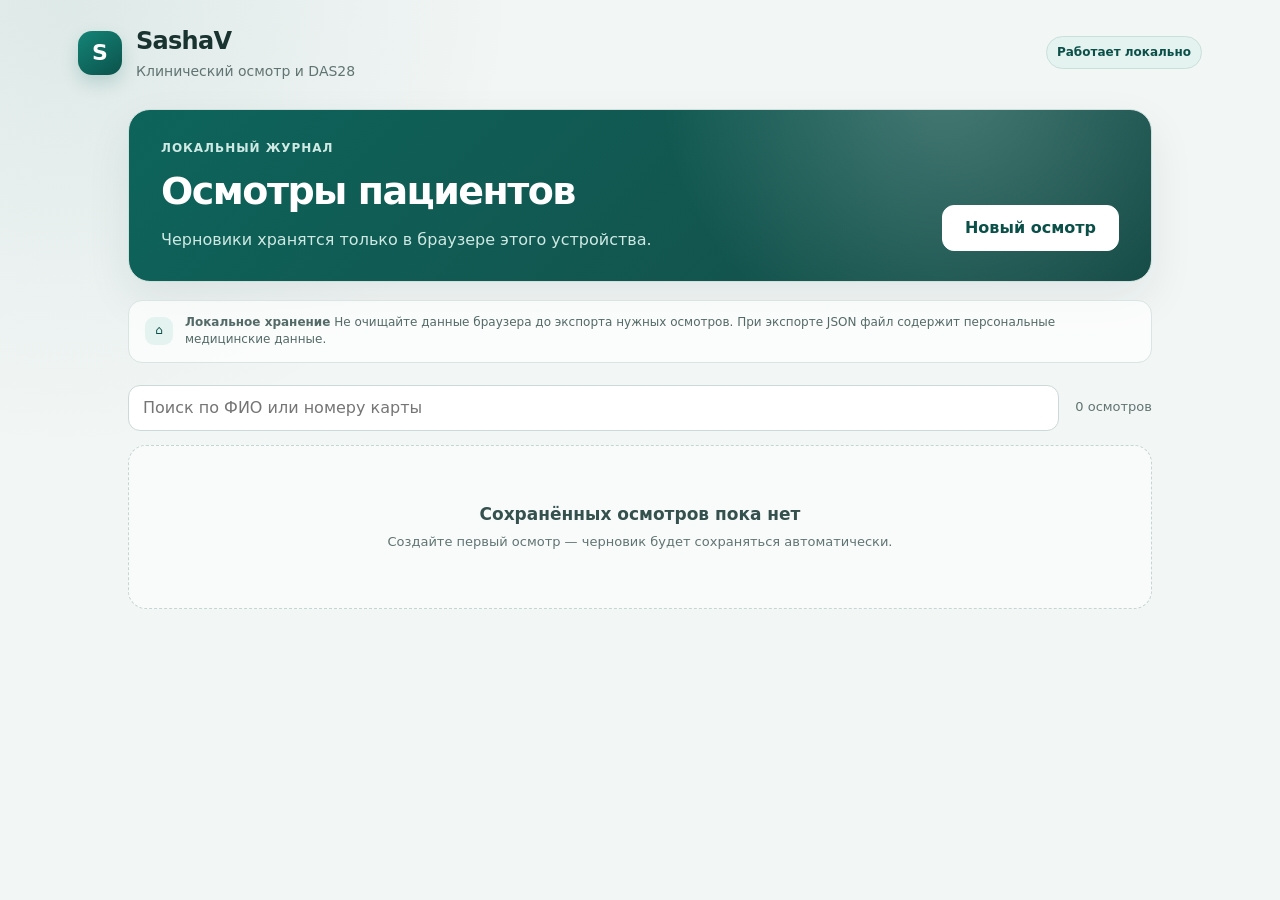
==== index.html @ bf5c2c77 "Deploy SashaV test site" ====
<!doctype html>
<html lang="ru">
  <head>
    <meta charset="UTF-8" />
    <meta name="viewport" content="width=device-width, initial-scale=1.0, viewport-fit=cover" />
    <meta name="theme-color" content="#0b4f49" />
    <meta name="description" content="SashaV — локальный клинический осмотр, DAS28 и печать протокола" />
    <link rel="icon" href="/icon.svg" type="image/svg+xml" />
    <meta name="theme-color" content="#0f766e" />
    <title>SashaV — клинический осмотр и DAS28</title>
    <script type="module" crossorigin src="/assets/index-B14UeZxP.js"></script>
    <link rel="stylesheet" crossorigin href="/assets/index-FDz87dnY.css">
  <link rel="manifest" href="/manifest.webmanifest"><script id="vite-plugin-pwa:register-sw" src="/registerSW.js"></script></head>
  <body>
    <div id="root"></div>
  </body>
</html>
---- assets/index-FDz87dnY.css ----
@page{size:A4 portrait;margin:10mm 13mm 12mm}.print-preview{margin-top:22px}.print-toolbar{background:#fff;border:1px solid #cfdedb;border-radius:14px;justify-content:space-between;align-items:center;gap:18px;margin-bottom:16px;padding:14px 16px;display:flex}.print-toolbar>div{align-items:center;gap:10px;display:flex}.print-toolbar>div:first-child{gap:2px;display:grid}.print-toolbar span{color:var(--muted);font-size:12px}.print-document{color:#17221f;background:#fff;border:1px solid #d4deda;width:min(100%,210mm);min-height:297mm;margin:0 auto;padding:16mm 16mm 18mm;font-family:Times New Roman,Times,serif;font-size:10pt;line-height:1.32;box-shadow:0 18px 45px #1535311f}.print-document--short{font-size:10pt}.print-document--full{font-size:10.2pt;line-height:1.38}.print-document h2,.print-document h3,.print-document p,.print-document dl{margin-top:0}.print-document__header{border-bottom:1.5px solid #25332f;grid-template-columns:1fr auto;gap:18px;padding-bottom:4mm;display:grid}.print-document__header h2{margin-bottom:0;font-size:17pt}.print-document__header>div>p{margin-bottom:3mm;font-size:9pt}.print-document__header dl div{grid-template-columns:auto auto;gap:5mm;display:grid}.print-document dt{color:#4f5b57}.print-document dd{margin:0;font-weight:700}.print-patient,.print-section,.print-assessment{break-inside:avoid;border-bottom:.3mm solid #b9c2bf;padding:2.2mm 0 1.8mm}.print-patient__facts{flex-wrap:wrap;gap:2mm 7mm;display:flex}.print-patient__facts span{white-space:nowrap}.print-document h3{text-transform:uppercase;letter-spacing:.03em;margin-bottom:1.5mm;font-family:Arial,sans-serif;font-size:10pt}.print-document section p{white-space:pre-wrap;margin-bottom:1mm}.print-assessment{border:.4mm solid #53615d;margin:2.5mm 0 .5mm;padding:3mm}.print-assessment small{color:#4f5b57;margin-top:2mm;display:block}.print-joint-details{break-inside:avoid;border-top:.3mm solid #b9c2bf;margin-top:2mm;padding-top:1.5mm}.print-joint-figure{break-inside:avoid;border:.3mm solid #b9c2bf;grid-template-columns:55mm 1fr;align-items:center;gap:5mm;margin:2.5mm 0;padding:2.5mm;display:grid}.print-joint-figure svg{width:55mm;height:auto;display:block}.print-joint-figure figcaption{color:#4f5b57;margin:0;font-family:Arial,sans-serif;font-size:8.5pt;line-height:1.45}.print-joint-figure__surface{fill:#f7faf9;stroke:#aab8b4;stroke-width:2px}.print-joint-figure__body circle,.print-joint-figure__body path{fill:#e7ecea;stroke:#82928e;stroke-linecap:round;stroke-linejoin:round;stroke-width:8px}.print-joint-figure__body path{fill:none}.print-joint-figure__body path:first-of-type{fill:#e7ecea;stroke-width:3px}.print-joint-figure__body .print-joint-figure__hand-link{stroke:#aab8b4;stroke-dasharray:7 8;stroke-width:2px}.print-joint-figure__body .print-joint-figure__hand-panel{fill:#fff;stroke:#b7c3c0;stroke-width:2px}.print-joint-figure__side-label,.print-joint-figure__hand-title{fill:#25332f;font-family:Arial,sans-serif;font-size:12px;font-weight:700}.print-joint-figure__hand-title{font-size:11px}.print-joint-figure__marker{stroke-width:2.5px}.print-joint-figure__marker--normal{fill:#fff;stroke:#657571}.print-joint-figure__marker--tender{fill:#f2c94c;stroke:#8b6500}.print-joint-figure__marker--swollen{fill:#ef8b2c;stroke:#98430a}.print-joint-figure__marker--both{fill:#c8434a;stroke:#751c22}.print-joint-figure__mark{fill:#27332f;font-family:Arial,sans-serif;font-size:11px;font-weight:700}.print-joint-figure__mark--both{fill:#fff;font-size:8px}.print-document--full .print-section,.print-document--full .print-assessment,.print-document--full .print-patient{padding-top:2.6mm;padding-bottom:2.2mm}.print-document h2,.print-document h3{break-after:avoid}.print-document__footer{break-inside:avoid;grid-template-columns:1fr 45mm;align-items:end;gap:8mm;margin-top:5mm;display:grid}.print-document__footer>div:first-child{gap:2mm;display:grid}.signature-line{color:#4f5b57;text-align:center;border-bottom:.3mm solid #222;padding-top:8mm;font-size:9pt}.print-document__footer p{color:#59625f;text-align:center;grid-column:1/-1;margin-top:4mm;font-size:8pt}@media (width<=700px){.print-toolbar,.print-toolbar>div:last-child{flex-direction:column;align-items:stretch}.print-document{min-height:auto;padding:22px 18px;font-size:10pt}.print-document__header{grid-template-columns:1fr}}@media print{.no-print,.app-header,.step-navigation,.workspace-actions,.step-card{display:none!important}html,body,.workspace-content,.print-preview{background:#fff!important;margin:0!important;padding:0!important}.print-preview{display:block!important}.print-document{width:auto;min-height:0;box-shadow:none;border:0;margin:0;padding:0;display:block!important}}:root{color:#183330;font-synthesis:none;text-rendering:optimizelegibility;--ink:#183330;--muted:#607471;--line:#d9e5e2;--surface:#fff;--accent:#116a61;--accent-dark:#0b4f49;--accent-soft:#e5f3f0;--danger:#b42318;--shadow:0 18px 45px #1c433e14;--shadow-soft:0 8px 24px #1c433e12;--surface-subtle:#f7faf9;--radius-control:12px;--radius-panel:18px;--focus-ring:0 0 0 3px #116a6129;background:#f2f6f5;font-family:Inter,ui-sans-serif,system-ui,-apple-system,BlinkMacSystemFont,Segoe UI,sans-serif}*{box-sizing:border-box}.sr-only{clip:rect(0, 0, 0, 0);white-space:nowrap;border:0;width:1px;height:1px;margin:-1px;padding:0;position:absolute;overflow:hidden}body{background:radial-gradient(circle at 5% 0,#116a6117,#0000 28rem),#f2f6f5;min-width:320px;min-height:100vh;margin:0;line-height:1.45}button,input,select,textarea{font:inherit}button,select{cursor:pointer}button{transition:border-color .14s,background-color .14s,box-shadow .14s,transform .14s}button:active:not(:disabled){transform:translateY(1px)}button:focus-visible,input:focus-visible,select:focus-visible,textarea:focus-visible,summary:focus-visible{box-shadow:var(--focus-ring);outline:none}.workspace-shell{min-height:100vh}.app-header{align-items:center;gap:14px;max-width:1180px;margin:0 auto;padding:24px 28px 16px;display:flex}.brand-mark{color:#fff;background:linear-gradient(145deg,#148477,#0b524b);border-radius:14px;place-items:center;width:44px;height:44px;font-size:22px;font-weight:750;display:grid;box-shadow:0 8px 18px #116a6133}.app-header h1{letter-spacing:-.03em;margin:0;font-size:24px}.app-header p{color:var(--muted);margin:2px 0 0;font-size:14px}.header-back{border:1px solid var(--line);width:40px;height:40px;color:var(--accent-dark);background:#fff;border-radius:12px;place-items:center;font-size:20px;display:grid}.header-back:hover{background:var(--accent-soft);border-color:#afcac5}.offline-badge{color:var(--accent-dark);background:var(--accent-soft);border:1px solid #c8dfda;border-radius:999px;margin-left:auto;padding:7px 10px;font-size:12px;font-weight:700}.save-indicator{min-width:112px;color:var(--muted);white-space:nowrap;align-items:center;gap:8px;margin-left:auto;font-size:13px;display:flex}.save-indicator span{background:#9aa9a7;border-radius:50%;width:8px;height:8px}.save-indicator--saved span{background:#248b63}.save-indicator--error{color:var(--danger)}.save-indicator--error span{background:var(--danger)}.step-navigation{z-index:10;max-width:1180px;box-shadow:var(--shadow-soft);-webkit-backdrop-filter:blur(14px);backdrop-filter:blur(14px);background:#f7faf9e6;border:1px solid #cddedae6;border-radius:16px;gap:8px;margin:0 auto 20px;padding:6px;display:flex;position:sticky;top:10px;overflow-x:auto}.step-tab{min-height:42px;color:var(--muted);text-align:left;background:0 0;border:1px solid #0000;border-radius:12px;flex:1 0 145px;align-items:center;gap:9px;padding:9px 13px;font-size:14px;font-weight:650;display:flex}.step-tab span{border:1px solid var(--line);background:var(--surface);border-radius:50%;flex:none;place-items:center;width:23px;height:23px;font-size:12px;display:grid}.step-tab--active{color:var(--accent-dark);background:var(--accent-soft);border-color:#cae1dd}.step-tab--active span{color:#fff;border-color:var(--accent);background:var(--accent)}.step-tab--complete{color:#315b55}.step-tab--complete span{color:var(--accent-dark);background:#dff1ed;border-color:#b8d8d2;font-weight:850}.workspace-content{max-width:1120px;margin:0 auto;padding:0 28px 116px}.step-card{background:var(--surface);box-shadow:var(--shadow);border:1px solid #cddedae6;border-radius:20px;overflow:hidden}.step-card__header{background:linear-gradient(110deg,#fbfdfd,#f5faf8);border-bottom:1px solid #e8efed;padding:26px 30px 22px}.eyebrow{letter-spacing:.08em;text-transform:uppercase;font-weight:750;color:var(--accent)!important;margin:0 0 7px!important;font-size:12px!important}.step-card__header h2{color:var(--ink);letter-spacing:-.035em;margin:0;font-size:clamp(24px,3vw,31px)}.step-card__header p{max-width:680px;color:var(--muted);margin:8px 0 0;line-height:1.55}.form-section,.form-grid:not(.form-section .form-grid){padding:26px 32px}.form-section+.form-section{border-top:1px solid #edf2f1}.form-section h3{margin:0 0 18px;font-size:16px}.form-grid{gap:20px;display:grid}.form-grid--two{grid-template-columns:repeat(2,minmax(0,1fr))}.form-grid--three{grid-template-columns:repeat(3,minmax(0,1fr))}.clinical-measurements{border-radius:var(--radius-panel);background:var(--surface-subtle);border:1px solid #dbe7e4;margin:4px 0;padding:20px}.protocol-diagnosis-grid{grid-column:1/-1;grid-template-columns:minmax(0,2fr) minmax(180px,1fr);gap:16px;display:grid}.protocol-fields>.field:last-child{grid-column:1/-1}.print-mode-selector{border:0;grid-template-columns:repeat(2,minmax(0,1fr));gap:12px;margin:22px 0;padding:0;display:grid}.print-mode-selector legend{grid-column:1/-1;margin-bottom:4px;font-weight:800}.print-mode-card{border:1px solid var(--line);background:var(--surface);cursor:pointer;border-radius:14px;align-items:flex-start;gap:10px;padding:16px;display:flex}.print-mode-card:hover{background:var(--surface-subtle);border-color:#aecdc7}.print-mode-card--active{border-color:var(--accent);background:#f4fbf9;box-shadow:0 0 0 2px #116a611f}.print-mode-card input{width:18px;height:18px;accent-color:var(--accent);margin:2px 0 0}.print-mode-card span{gap:4px;display:grid}.print-mode-card small{color:var(--muted)}.field{min-width:0}.field__label{color:#294743;margin-bottom:8px;font-size:13px;font-weight:700;display:block}.field input,.field select,.field textarea{border-radius:var(--radius-control);width:100%;color:var(--ink);background:#fff;border:1px solid #cbdad7;outline:none;transition:border-color .14s,box-shadow .14s}.field input,.field select{min-height:46px;padding:10px 12px}.field textarea{resize:vertical;padding:12px 14px;line-height:1.55}.field input:focus,.field select:focus,.field textarea:focus{border-color:var(--accent);box-shadow:var(--focus-ring)}.field input[aria-invalid=true]{border-color:var(--danger)}.field input[readonly]{color:var(--muted);background:#f6f8f8}.field__message{color:#71827f;margin:6px 0 0;font-size:12px}.field__message--error{color:var(--danger);font-weight:600}.placeholder-panel{color:var(--muted);text-align:center;background:#f7fbfa;border:1px dashed #bdd4cf;border-radius:16px;margin:32px;padding:44px 24px}.assessment-mode,.method-switch{border:1px solid var(--line);background:#f3f7f6;border-radius:13px;grid-auto-columns:minmax(0,1fr);grid-auto-flow:column;gap:4px;margin:24px 32px 0;padding:4px;display:grid}.assessment-mode button,.method-switch button{min-height:39px;color:var(--muted);background:0 0;border:0;border-radius:9px;padding:8px 14px;font-size:13px;font-weight:700}.assessment-mode button:hover,.method-switch button:hover{color:var(--accent-dark);background:#ffffffb8}.assessment-mode .assessment-mode__active,.method-switch .method-switch__active{color:var(--accent-dark);background:#fff;box-shadow:0 2px 7px #1b413c1a}.assessment-content{padding:24px 32px 32px}.manual-counts,.das28-input-grid{grid-template-columns:repeat(2,minmax(0,1fr));gap:20px;display:grid}.joint-map__summary{grid-template-columns:118px 118px 1fr;gap:10px;margin-bottom:22px;display:grid}.joint-map__workspace{grid-template-columns:minmax(420px,1.35fr) minmax(280px,.65fr);align-items:start;gap:22px;display:grid}.joint-map__controls{border-radius:var(--radius-panel);background:var(--surface-subtle);border:1px solid #d8e5e2;gap:14px;padding:18px;display:grid;position:sticky;top:92px}.joint-map__summary>div:not(.joint-map__legend),.readonly-metric{background:#f7fbfa;border:1px solid #d7e5e2;border-radius:13px;justify-content:space-between;align-items:center;min-height:62px;padding:10px 14px;display:flex}.joint-map__summary span,.readonly-metric span{color:var(--muted);font-size:13px;font-weight:650}.joint-map__summary strong,.readonly-metric strong{color:var(--accent-dark);font-size:24px}.joint-map__legend{color:var(--muted);justify-content:flex-end;align-items:center;gap:16px;font-size:12px;display:flex}.legend-dot{border-radius:50%;width:9px;height:9px;margin-right:4px;display:inline-block}.legend-dot--normal{background:#f7faf9;border:1px solid #7c918b}.legend-dot--tender{background:#f2c94c}.legend-dot--both,.joint-badge--tender{background:#c8434a}.legend-dot--swollen,.joint-badge--swollen{background:#ef8b2c}.joint-figure{border-radius:var(--radius-panel);background:#fbfdfc;border:1px solid #dce8e5;justify-items:center;gap:10px;min-width:0;padding:14px;display:grid}.joint-figure__hint{color:#4f6560;text-align:center;margin:0;font-size:13px;font-weight:700}.joint-figure__svg{filter:drop-shadow(0 14px 24px #1548441a);touch-action:manipulation;border-radius:22px;width:min(100%,460px);height:auto;display:block;overflow:hidden}.joint-figure__svg--hand{width:min(100%,470px)}.joint-figure__surface{fill:#eef8f8;stroke:#c5ddda;stroke-width:4px}.joint-figure__anatomy{pointer-events:none}.joint-figure__side-label,.joint-figure__view-title{fill:#36534f;font-family:Inter,system-ui,sans-serif;font-weight:750}.joint-figure__side-label{letter-spacing:.035em;font-size:25px}.joint-figure__view-title{font-size:31px}.joint-figure__point{cursor:pointer;outline:none}.joint-figure__hit{fill:#116a6100;pointer-events:all}.joint-figure__focus{fill:none;stroke:#0000;stroke-width:7px}.joint-figure__point:focus-visible .joint-figure__focus,.joint-figure__focus--selected{stroke:#0b6f65}.joint-figure__marker{stroke-width:6px;pointer-events:none}.joint-figure__marker--normal{fill:#ffffffd1;stroke:#54736d}.joint-figure__marker--tender{fill:#f2c94c;stroke:#9a6f00}.joint-figure__marker--swollen{fill:#ef8b2c;stroke:#a84d0e}.joint-figure__marker--both{fill:#c8434a;stroke:#83242a}.joint-figure__mark{fill:#334642;pointer-events:none;font-family:Inter,system-ui,sans-serif;font-size:22px;font-weight:850}.joint-figure__mark--both{fill:#fff;font-size:17px}.joint-figure__hand-zone,.joint-figure__back{cursor:pointer;outline:none}.joint-figure__hand-zone-hit{fill:#0b6f6500;pointer-events:all}.joint-figure__hand-zone-ring{fill:#ebf9f7bd;stroke:#0b8076;stroke-dasharray:12 10;stroke-width:5px}.joint-figure__hand-zone text{fill:#075f58;pointer-events:none;font-family:Inter,system-ui,sans-serif;font-size:20px;font-weight:850}.joint-figure__hand-zone:focus-visible .joint-figure__hand-zone-ring{stroke:#063f3a;stroke-width:9px}.joint-figure__back rect{fill:#074f4ae6;stroke:#fff;stroke-width:3px}.joint-figure__back text{fill:#fff;pointer-events:none;font-family:Inter,system-ui,sans-serif;font-size:23px;font-weight:800}.joint-figure__back:focus-visible rect{stroke:#f2c94c;stroke-width:8px}.joint-map__fallback{background:#fbfdfc;border:1px solid #d8e5e2;border-radius:13px;margin-top:16px;padding:12px 14px}.joint-map__fallback>summary{color:#36534f;cursor:pointer;font-size:13px;font-weight:750}.joint-map__fallback>p{color:var(--muted);margin:10px 0 14px;font-size:12px}.joint-map__sides{grid-template-columns:repeat(2,minmax(0,1fr));gap:18px;display:grid}.joint-side{background:#fbfdfc;border:1px solid #e1ebe9;border-radius:16px;padding:16px}.joint-side h3{margin:0 0 12px;font-size:14px}.joint-grid{grid-template-columns:repeat(3,minmax(0,1fr));gap:7px;display:grid}.joint-button{color:#36534f;background:#fff;border:1px solid #d3e0dd;border-radius:10px;justify-content:space-between;align-items:center;gap:5px;min-width:0;min-height:48px;padding:7px 8px;font-size:11px;font-weight:650;display:flex;position:relative}.joint-button:hover,.joint-button--selected{border-color:var(--accent);box-shadow:0 0 0 2px #116a6117}.joint-button--marked{background:#f4faf8}.joint-button__name{text-overflow:ellipsis;white-space:nowrap;overflow:hidden}.joint-button__badges{gap:2px;display:flex}.joint-badge{color:#fff;border-radius:5px;place-items:center;width:17px;height:17px;font-size:9px;display:grid}.joint-detail{border:1px solid #cfe0dc;border-radius:14px;grid-template-columns:repeat(2,minmax(0,1fr));gap:10px;margin:0;padding:12px 14px 14px;display:grid}.joint-detail legend{color:var(--accent-dark);padding:0 6px;font-size:13px;font-weight:750}.joint-detail label{cursor:pointer;background:#f7faf9;border-radius:10px;align-items:center;gap:10px;min-height:54px;padding:9px 11px;display:flex}.joint-detail input{width:20px;height:20px;accent-color:var(--accent)}.joint-detail label span{gap:2px;display:grid}.joint-detail b{font-size:13px}.joint-detail small,.joint-map__instruction{color:var(--muted);font-size:11px}.joint-map__instruction{color:#36534f;text-align:left;background:#fff;border-radius:12px;gap:5px;margin:0;padding:18px;display:grid}.joint-map__instruction b{color:var(--ink);font-size:14px}.joint-map__instruction span{line-height:1.45}.joint-map__tools{align-items:stretch;gap:12px;margin-top:0;display:grid}.text-button{background:0 0;border:0;min-height:40px;padding:6px 4px;font-size:13px;font-weight:700}.text-button--danger{color:var(--danger)}.text-button:disabled{cursor:not-allowed;opacity:.4}.das28-panel .method-switch{width:100%;margin:0 0 22px}.das28-input-grid{grid-template-columns:repeat(4,minmax(0,1fr));align-items:start}.readonly-metric{min-height:72px}.das28-result,.das28-empty{border-radius:17px;margin-top:24px}.das28-result{background:linear-gradient(120deg,#eaf6f3,#f7fbfa);border:1px solid #bcd9d3;grid-template-columns:170px 1fr;align-items:center;gap:20px;padding:22px;display:grid}.das28-result p{color:var(--muted);margin:0;font-size:12px;font-weight:750}.das28-result strong{color:var(--accent-dark);letter-spacing:-.06em;font-size:46px}.das28-result>div:last-child{gap:5px;display:grid}.das28-result b{font-size:18px}.das28-result span{color:var(--muted);font-size:13px;line-height:1.5}.das28-result--high{background:linear-gradient(120deg,#fff1ef,snow);border-color:#e7c1bd}.das28-result--high strong{color:#9f2d25}.das28-empty{color:var(--muted);text-align:center;background:#f7faf9;border:1px dashed #c7d8d4;padding:22px;font-size:13px}.formula-note{color:var(--muted);margin-top:18px;font-size:12px}.formula-note summary{color:#46615d;cursor:pointer;font-weight:700}.formula-note p{line-height:1.55}.protocol-editor{gap:22px;display:grid}.draft-status{background:#fff8ec;border:1px solid #eed2a7;border-radius:14px;align-items:center;gap:12px;padding:14px 16px;display:flex}.draft-status>span{color:#fff;background:#b06b11;border-radius:50%;flex:none;place-items:center;width:30px;height:30px;font-weight:800;display:grid}.draft-status>div{gap:3px;display:grid}.draft-status small{color:#77664d}.draft-status--reviewed{background:#eef9f3;border-color:#bcdccd}.draft-status--reviewed>span{background:#248b63}.protocol-source{background:#f8fbfa;border:1px solid #dbe7e4;border-radius:15px;padding:18px}.protocol-source h3{margin:0 0 13px;font-size:15px}.protocol-source dl{gap:0;margin:0;display:grid}.protocol-source dl div{border-top:1px solid #e5eeec;grid-template-columns:180px 1fr;gap:14px;padding:9px 0;display:grid}.protocol-source dt{color:var(--muted);font-size:12px;font-weight:700}.protocol-source dd{color:#2b4743;margin:0;font-size:13px;line-height:1.5}.protocol-fields{grid-template-columns:repeat(2,minmax(0,1fr));gap:20px;display:grid}.review-gate{background:#f5faf8;border:1px solid #cbded9;border-radius:15px;justify-content:space-between;align-items:center;gap:18px;padding:16px;display:flex}.review-blockers{color:#8f2f27;background:#fff4f2;border:1px solid #efc7c3;border-radius:13px;padding:14px 16px;font-size:13px}.review-blockers ul{gap:4px;margin:8px 0 0;padding-left:20px;display:grid}.review-gate label{cursor:pointer;align-items:center;gap:12px;display:flex}.review-gate input{width:22px;height:22px;accent-color:var(--accent);flex:none}.review-gate label span{gap:3px;display:grid}.review-gate small{color:var(--muted);line-height:1.35}.workspace-actions{z-index:12;-webkit-backdrop-filter:blur(16px);backdrop-filter:blur(16px);background:#f7faf9eb;border:1px solid #c3d6d2f2;border-radius:16px;justify-content:space-between;gap:12px;width:min(100% - 56px,1064px);padding:10px;display:flex;position:fixed;bottom:16px;left:50%;transform:translate(-50%);box-shadow:0 14px 38px #18333029}.button{border-radius:var(--radius-control);min-height:46px;padding:10px 22px;font-weight:700}.button:disabled{cursor:not-allowed;opacity:.45}.button--primary{border:1px solid var(--accent);color:#fff;background:var(--accent);box-shadow:0 7px 16px #116a6129}.button--primary:hover{background:var(--accent-dark)}.button--secondary{color:var(--ink);background:#fff;border:1px solid #cbdad7}.button--secondary:hover:not(:disabled){background:#f5faf8;border-color:#9fc2bc}.button--danger{color:#fff;background:#b42318;border:1px solid #b42318}.history-page{max-width:1080px;margin:0 auto;padding:12px 28px 56px}.history-hero{color:#fff;box-shadow:var(--shadow);background:radial-gradient(circle at 80% -20%,#ffffff38,#0000 18rem),linear-gradient(135deg,#0d645b,#164c47);border:1px solid #cfe0dc;border-radius:22px;justify-content:space-between;align-items:flex-end;gap:24px;padding:30px 32px;display:flex}.history-hero .eyebrow,.history-hero>div>p{color:#cfe9e4!important}.history-hero h2{letter-spacing:-.04em;margin:0;font-size:clamp(27px,4vw,38px)}.history-hero>div>p:last-child{margin:8px 0 0}.history-hero .button--primary{color:var(--accent-dark);box-shadow:none;background:#fff;border-color:#fff}.privacy-notice{color:#536a66;background:#ffffffb8;border:1px solid #d8e5e2;border-radius:14px;align-items:center;gap:12px;margin:18px 0;padding:13px 16px;font-size:12px;line-height:1.45;display:flex}.privacy-notice>span{width:28px;height:28px;color:var(--accent-dark);background:var(--accent-soft);border-radius:9px;flex:none;place-items:center;display:grid}.privacy-notice p{margin:0}.history-tools{align-items:center;gap:16px;margin:22px 0 14px;display:flex}.history-tools label{flex:1}.history-tools input{width:100%;min-height:46px;color:var(--ink);background:#fff;border:1px solid #cbdad7;border-radius:12px;outline:none;padding:10px 14px}.history-tools input:focus{border-color:var(--accent);box-shadow:0 0 0 3px #116a611f}.history-tools>span{color:var(--muted);white-space:nowrap;font-size:13px}.history-list{gap:12px;display:grid}.history-card{background:#fff;border:1px solid #d8e4e1;border-radius:17px;justify-content:space-between;align-items:center;gap:20px;padding:19px 20px;display:flex;box-shadow:0 7px 22px #1e413c0d}.history-card__main{flex:1;min-width:0}.history-card__title{align-items:center;gap:10px;display:flex}.history-card h3{text-overflow:ellipsis;white-space:nowrap;margin:0;font-size:17px;overflow:hidden}.record-status{color:#8a5c16;background:#fff1d9;border-radius:999px;padding:4px 7px;font-size:10px;font-weight:750}.record-status--reviewed{color:#1a704f;background:#e9f6ef}.history-card dl{flex-wrap:wrap;gap:10px 22px;margin:12px 0 0;display:flex}.history-card dl div{gap:6px;display:flex}.history-card dt,.history-card dd{margin:0;font-size:12px}.history-card dt{color:var(--muted)}.history-card dd{font-weight:700}.history-card__actions{flex-wrap:wrap;justify-content:flex-end;align-items:center;gap:7px;display:flex}.history-card__actions .button{min-height:40px;padding:7px 11px;font-size:12px}.history-empty{color:var(--muted);text-align:center;background:#ffffff8c;border:1px dashed #c3d6d2;border-radius:18px;padding:56px 20px}.history-empty strong{color:#35514d;margin-bottom:7px;font-size:17px;display:block}.history-empty p{margin:0;font-size:13px}.history-error{color:#8f2f27;background:#fff2f0;border:1px solid #efc7c3;border-radius:12px;justify-content:space-between;gap:12px;margin-bottom:14px;padding:12px 14px;font-size:13px;display:flex}.history-error button{color:#8f2f27;background:0 0;border:0;font-weight:750}.modal-backdrop{z-index:20;-webkit-backdrop-filter:blur(4px);backdrop-filter:blur(4px);background:#0b23207a;place-items:center;padding:20px;display:grid;position:fixed;inset:0}.confirm-dialog{background:#fff;border-radius:18px;width:min(100%,460px);padding:24px;box-shadow:0 24px 70px #0c262242}.confirm-dialog h2{margin:0;font-size:22px}.confirm-dialog p{color:var(--muted);line-height:1.5}.confirm-dialog>div{justify-content:flex-end;gap:9px;margin-top:22px;display:flex}.fatal-error{align-content:center;justify-items:start;max-width:520px;min-height:100vh;margin:0 auto;padding:32px;display:grid}.fatal-error h1{margin-bottom:4px}.fatal-error p{color:var(--muted);line-height:1.5}@media (width<=700px){.app-header{padding:16px 16px 10px}.offline-badge{display:none}.brand-mark{width:40px;height:40px}.save-indicator{z-index:5;border:1px solid var(--line);-webkit-backdrop-filter:blur(10px);backdrop-filter:blur(10px);background:#fffffff0;border-radius:999px;max-width:calc(100vw - 24px);padding:9px 12px;position:fixed;bottom:78px;right:12px;box-shadow:0 5px 18px #1d393521}.step-navigation{border-radius:14px;margin:0 12px 14px;padding:4px;top:8px;overflow-x:visible}.step-tab{text-align:center;flex-direction:column;flex:1 1 0;justify-content:center;gap:3px;min-width:0;min-height:48px;padding:5px 2px;font-size:10px}.step-tab span{width:20px;height:20px;font-size:10px}.workspace-content{padding:0 12px 104px}.step-card{border-radius:17px}.step-card__header,.form-section,.form-grid:not(.form-section .form-grid){padding:22px 18px}.form-grid--two{grid-template-columns:1fr}.assessment-mode{margin:18px 18px 0;display:grid}.assessment-content{padding:20px 18px 24px}.joint-map__workspace{grid-template-columns:1fr;gap:14px}.joint-map__controls{padding:14px;position:static}.joint-figure{padding:8px}.manual-counts,.joint-map__sides,.joint-detail,.das28-input-grid,.das28-result{grid-template-columns:1fr}.joint-map__summary{grid-template-columns:repeat(2,minmax(0,1fr))}.joint-map__legend{flex-wrap:wrap;grid-column:1/-1;justify-content:flex-start}.joint-grid{grid-template-columns:repeat(3,minmax(0,1fr))}.joint-button{min-height:50px}.das28-panel .method-switch{width:100%;display:grid}.protocol-fields,.protocol-diagnosis-grid,.protocol-source dl div{grid-template-columns:1fr}.protocol-source dl div{gap:4px}.review-gate{flex-direction:column;align-items:stretch}.workspace-actions{background:#f7faf9f0;border-radius:14px;width:calc(100% - 24px);padding:8px;position:fixed;bottom:8px}.button{flex:1}.history-page{padding:8px 12px 40px}.history-hero{border-radius:18px;flex-direction:column;align-items:stretch;padding:23px 20px}.history-hero .button{width:100%}.history-card{flex-direction:column;align-items:stretch}.history-card__actions{grid-template-columns:repeat(2,minmax(0,1fr));display:grid}.history-card__actions .text-button{min-height:40px}.confirm-dialog>div{flex-direction:column-reverse}}@media print{body{background:#fff}.app-header,.step-navigation,.workspace-actions,.save-indicator{display:none!important}.workspace-content{max-width:none;padding:0}.step-card{box-shadow:none;border:0}}
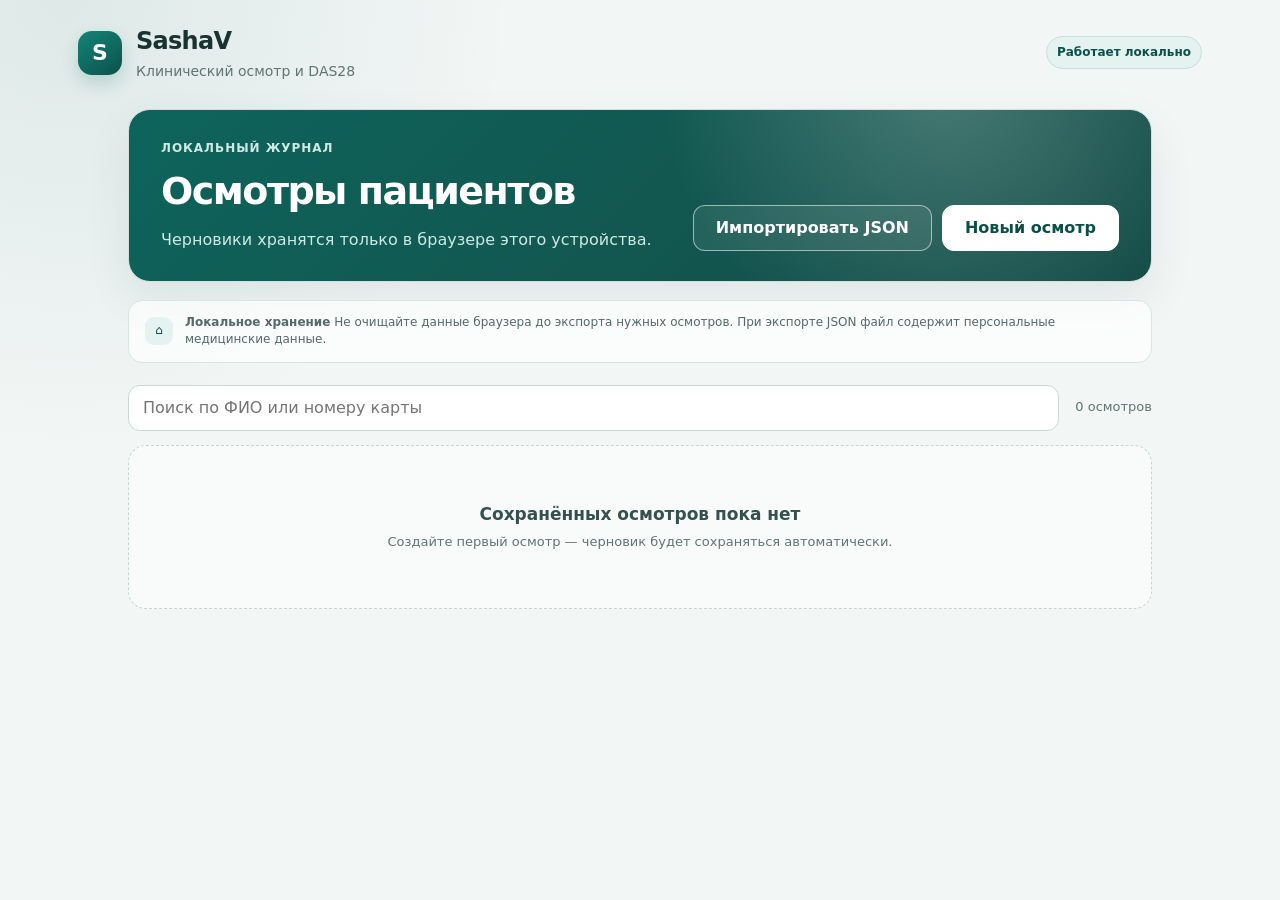
==== commit 6162a0cf: "Deploy validated JSON import from SashaV 9252496" ====
--- a/index.html
+++ b/index.html
@@ -8,8 +8,8 @@
     <link rel="icon" href="/icon.svg" type="image/svg+xml" />
     <meta name="theme-color" content="#0f766e" />
     <title>SashaV — клинический осмотр и DAS28</title>
-    <script type="module" crossorigin src="/assets/index-B14UeZxP.js"></script>
-    <link rel="stylesheet" crossorigin href="/assets/index-FDz87dnY.css">
+    <script type="module" crossorigin src="/assets/index-DzASWUM8.js"></script>
+    <link rel="stylesheet" crossorigin href="/assets/index-o-0q3eFr.css">
   <link rel="manifest" href="/manifest.webmanifest"><script id="vite-plugin-pwa:register-sw" src="/registerSW.js"></script></head>
   <body>
     <div id="root"></div>
--- a/assets/index-o-0q3eFr.css
+++ b/assets/index-o-0q3eFr.css
@@ -0,0 +1 @@
+@page{size:A4 portrait;margin:10mm 13mm 12mm}.print-preview{margin-top:22px}.print-toolbar{background:#fff;border:1px solid #cfdedb;border-radius:14px;justify-content:space-between;align-items:center;gap:18px;margin-bottom:16px;padding:14px 16px;display:flex}.print-toolbar>div{align-items:center;gap:10px;display:flex}.print-toolbar>div:first-child{gap:2px;display:grid}.print-toolbar span{color:var(--muted);font-size:12px}.print-document{color:#17221f;background:#fff;border:1px solid #d4deda;width:min(100%,210mm);min-height:297mm;margin:0 auto;padding:16mm 16mm 18mm;font-family:Times New Roman,Times,serif;font-size:10pt;line-height:1.32;box-shadow:0 18px 45px #1535311f}.print-document--short{font-size:10pt}.print-document--full{font-size:10.2pt;line-height:1.38}.print-document h2,.print-document h3,.print-document p,.print-document dl{margin-top:0}.print-document__header{border-bottom:1.5px solid #25332f;grid-template-columns:1fr auto;gap:18px;padding-bottom:4mm;display:grid}.print-document__header h2{margin-bottom:0;font-size:17pt}.print-document__header>div>p{margin-bottom:3mm;font-size:9pt}.print-document__header dl div{grid-template-columns:auto auto;gap:5mm;display:grid}.print-document dt{color:#4f5b57}.print-document dd{margin:0;font-weight:700}.print-patient,.print-section,.print-assessment{break-inside:avoid;border-bottom:.3mm solid #b9c2bf;padding:2.2mm 0 1.8mm}.print-patient__facts{flex-wrap:wrap;gap:2mm 7mm;display:flex}.print-patient__facts span{white-space:nowrap}.print-document h3{text-transform:uppercase;letter-spacing:.03em;margin-bottom:1.5mm;font-family:Arial,sans-serif;font-size:10pt}.print-document section p{white-space:pre-wrap;margin-bottom:1mm}.print-assessment{border:.4mm solid #53615d;margin:2.5mm 0 .5mm;padding:3mm}.print-assessment small{color:#4f5b57;margin-top:2mm;display:block}.print-joint-details{break-inside:avoid;border-top:.3mm solid #b9c2bf;margin-top:2mm;padding-top:1.5mm}.print-joint-figure{break-inside:avoid;border:.3mm solid #b9c2bf;grid-template-columns:55mm 1fr;align-items:center;gap:5mm;margin:2.5mm 0;padding:2.5mm;display:grid}.print-joint-figure svg{width:55mm;height:auto;display:block}.print-joint-figure figcaption{color:#4f5b57;margin:0;font-family:Arial,sans-serif;font-size:8.5pt;line-height:1.45}.print-joint-figure__surface{fill:#f7faf9;stroke:#aab8b4;stroke-width:2px}.print-joint-figure__body circle,.print-joint-figure__body path{fill:#e7ecea;stroke:#82928e;stroke-linecap:round;stroke-linejoin:round;stroke-width:8px}.print-joint-figure__body path{fill:none}.print-joint-figure__body path:first-of-type{fill:#e7ecea;stroke-width:3px}.print-joint-figure__body .print-joint-figure__hand-link{stroke:#aab8b4;stroke-dasharray:7 8;stroke-width:2px}.print-joint-figure__body .print-joint-figure__hand-panel{fill:#fff;stroke:#b7c3c0;stroke-width:2px}.print-joint-figure__side-label,.print-joint-figure__hand-title{fill:#25332f;font-family:Arial,sans-serif;font-size:12px;font-weight:700}.print-joint-figure__hand-title{font-size:11px}.print-joint-figure__marker{stroke-width:2.5px}.print-joint-figure__marker--normal{fill:#fff;stroke:#657571}.print-joint-figure__marker--tender{fill:#f2c94c;stroke:#8b6500}.print-joint-figure__marker--swollen{fill:#ef8b2c;stroke:#98430a}.print-joint-figure__marker--both{fill:#c8434a;stroke:#751c22}.print-joint-figure__mark{fill:#27332f;font-family:Arial,sans-serif;font-size:11px;font-weight:700}.print-joint-figure__mark--both{fill:#fff;font-size:8px}.print-document--full .print-section,.print-document--full .print-assessment,.print-document--full .print-patient{padding-top:2.6mm;padding-bottom:2.2mm}.print-document h2,.print-document h3{break-after:avoid}.print-document__footer{break-inside:avoid;grid-template-columns:1fr 45mm;align-items:end;gap:8mm;margin-top:5mm;display:grid}.print-document__footer>div:first-child{gap:2mm;display:grid}.signature-line{color:#4f5b57;text-align:center;border-bottom:.3mm solid #222;padding-top:8mm;font-size:9pt}.print-document__footer p{color:#59625f;text-align:center;grid-column:1/-1;margin-top:4mm;font-size:8pt}@media (width<=700px){.print-toolbar,.print-toolbar>div:last-child{flex-direction:column;align-items:stretch}.print-document{min-height:auto;padding:22px 18px;font-size:10pt}.print-document__header{grid-template-columns:1fr}}@media print{.no-print,.app-header,.step-navigation,.workspace-actions,.step-card{display:none!important}html,body,.workspace-content,.print-preview{background:#fff!important;margin:0!important;padding:0!important}.print-preview{display:block!important}.print-document{width:auto;min-height:0;box-shadow:none;border:0;margin:0;padding:0;display:block!important}}:root{color:#183330;font-synthesis:none;text-rendering:optimizelegibility;--ink:#183330;--muted:#607471;--line:#d9e5e2;--surface:#fff;--accent:#116a61;--accent-dark:#0b4f49;--accent-soft:#e5f3f0;--danger:#b42318;--shadow:0 18px 45px #1c433e14;--shadow-soft:0 8px 24px #1c433e12;--surface-subtle:#f7faf9;--radius-control:12px;--radius-panel:18px;--focus-ring:0 0 0 3px #116a6129;background:#f2f6f5;font-family:Inter,ui-sans-serif,system-ui,-apple-system,BlinkMacSystemFont,Segoe UI,sans-serif}*{box-sizing:border-box}.sr-only{clip:rect(0, 0, 0, 0);white-space:nowrap;border:0;width:1px;height:1px;margin:-1px;padding:0;position:absolute;overflow:hidden}body{background:radial-gradient(circle at 5% 0,#116a6117,#0000 28rem),#f2f6f5;min-width:320px;min-height:100vh;margin:0;line-height:1.45}button,input,select,textarea{font:inherit}button,select{cursor:pointer}button{transition:border-color .14s,background-color .14s,box-shadow .14s,transform .14s}button:active:not(:disabled){transform:translateY(1px)}button:focus-visible,input:focus-visible,select:focus-visible,textarea:focus-visible,summary:focus-visible{box-shadow:var(--focus-ring);outline:none}.workspace-shell{min-height:100vh}.app-header{align-items:center;gap:14px;max-width:1180px;margin:0 auto;padding:24px 28px 16px;display:flex}.brand-mark{color:#fff;background:linear-gradient(145deg,#148477,#0b524b);border-radius:14px;place-items:center;width:44px;height:44px;font-size:22px;font-weight:750;display:grid;box-shadow:0 8px 18px #116a6133}.app-header h1{letter-spacing:-.03em;margin:0;font-size:24px}.app-header p{color:var(--muted);margin:2px 0 0;font-size:14px}.header-back{border:1px solid var(--line);width:40px;height:40px;color:var(--accent-dark);background:#fff;border-radius:12px;place-items:center;font-size:20px;display:grid}.header-back:hover{background:var(--accent-soft);border-color:#afcac5}.offline-badge{color:var(--accent-dark);background:var(--accent-soft);border:1px solid #c8dfda;border-radius:999px;margin-left:auto;padding:7px 10px;font-size:12px;font-weight:700}.save-indicator{min-width:112px;color:var(--muted);white-space:nowrap;align-items:center;gap:8px;margin-left:auto;font-size:13px;display:flex}.save-indicator span{background:#9aa9a7;border-radius:50%;width:8px;height:8px}.save-indicator--saved span{background:#248b63}.save-indicator--error{color:var(--danger)}.save-indicator--error span{background:var(--danger)}.step-navigation{z-index:10;max-width:1180px;box-shadow:var(--shadow-soft);-webkit-backdrop-filter:blur(14px);backdrop-filter:blur(14px);background:#f7faf9e6;border:1px solid #cddedae6;border-radius:16px;gap:8px;margin:0 auto 20px;padding:6px;display:flex;position:sticky;top:10px;overflow-x:auto}.step-tab{min-height:42px;color:var(--muted);text-align:left;background:0 0;border:1px solid #0000;border-radius:12px;flex:1 0 145px;align-items:center;gap:9px;padding:9px 13px;font-size:14px;font-weight:650;display:flex}.step-tab span{border:1px solid var(--line);background:var(--surface);border-radius:50%;flex:none;place-items:center;width:23px;height:23px;font-size:12px;display:grid}.step-tab--active{color:var(--accent-dark);background:var(--accent-soft);border-color:#cae1dd}.step-tab--active span{color:#fff;border-color:var(--accent);background:var(--accent)}.step-tab--complete{color:#315b55}.step-tab--complete span{color:var(--accent-dark);background:#dff1ed;border-color:#b8d8d2;font-weight:850}.workspace-content{max-width:1120px;margin:0 auto;padding:0 28px 116px}.step-card{background:var(--surface);box-shadow:var(--shadow);border:1px solid #cddedae6;border-radius:20px;overflow:hidden}.step-card__header{background:linear-gradient(110deg,#fbfdfd,#f5faf8);border-bottom:1px solid #e8efed;padding:26px 30px 22px}.eyebrow{letter-spacing:.08em;text-transform:uppercase;font-weight:750;color:var(--accent)!important;margin:0 0 7px!important;font-size:12px!important}.step-card__header h2{color:var(--ink);letter-spacing:-.035em;margin:0;font-size:clamp(24px,3vw,31px)}.step-card__header p{max-width:680px;color:var(--muted);margin:8px 0 0;line-height:1.55}.form-section,.form-grid:not(.form-section .form-grid){padding:26px 32px}.form-section+.form-section{border-top:1px solid #edf2f1}.form-section h3{margin:0 0 18px;font-size:16px}.form-grid{gap:20px;display:grid}.form-grid--two{grid-template-columns:repeat(2,minmax(0,1fr))}.form-grid--three{grid-template-columns:repeat(3,minmax(0,1fr))}.clinical-measurements{border-radius:var(--radius-panel);background:var(--surface-subtle);border:1px solid #dbe7e4;margin:4px 0;padding:20px}.protocol-diagnosis-grid{grid-column:1/-1;grid-template-columns:minmax(0,2fr) minmax(180px,1fr);gap:16px;display:grid}.protocol-fields>.field:last-child{grid-column:1/-1}.print-mode-selector{border:0;grid-template-columns:repeat(2,minmax(0,1fr));gap:12px;margin:22px 0;padding:0;display:grid}.print-mode-selector legend{grid-column:1/-1;margin-bottom:4px;font-weight:800}.print-mode-card{border:1px solid var(--line);background:var(--surface);cursor:pointer;border-radius:14px;align-items:flex-start;gap:10px;padding:16px;display:flex}.print-mode-card:hover{background:var(--surface-subtle);border-color:#aecdc7}.print-mode-card--active{border-color:var(--accent);background:#f4fbf9;box-shadow:0 0 0 2px #116a611f}.print-mode-card input{width:18px;height:18px;accent-color:var(--accent);margin:2px 0 0}.print-mode-card span{gap:4px;display:grid}.print-mode-card small{color:var(--muted)}.field{min-width:0}.field__label{color:#294743;margin-bottom:8px;font-size:13px;font-weight:700;display:block}.field input,.field select,.field textarea{border-radius:var(--radius-control);width:100%;color:var(--ink);background:#fff;border:1px solid #cbdad7;outline:none;transition:border-color .14s,box-shadow .14s}.field input,.field select{min-height:46px;padding:10px 12px}.field textarea{resize:vertical;padding:12px 14px;line-height:1.55}.field input:focus,.field select:focus,.field textarea:focus{border-color:var(--accent);box-shadow:var(--focus-ring)}.field input[aria-invalid=true]{border-color:var(--danger)}.field input[readonly]{color:var(--muted);background:#f6f8f8}.field__message{color:#71827f;margin:6px 0 0;font-size:12px}.field__message--error{color:var(--danger);font-weight:600}.placeholder-panel{color:var(--muted);text-align:center;background:#f7fbfa;border:1px dashed #bdd4cf;border-radius:16px;margin:32px;padding:44px 24px}.assessment-mode,.method-switch{border:1px solid var(--line);background:#f3f7f6;border-radius:13px;grid-auto-columns:minmax(0,1fr);grid-auto-flow:column;gap:4px;margin:24px 32px 0;padding:4px;display:grid}.assessment-mode button,.method-switch button{min-height:39px;color:var(--muted);background:0 0;border:0;border-radius:9px;padding:8px 14px;font-size:13px;font-weight:700}.assessment-mode button:hover,.method-switch button:hover{color:var(--accent-dark);background:#ffffffb8}.assessment-mode .assessment-mode__active,.method-switch .method-switch__active{color:var(--accent-dark);background:#fff;box-shadow:0 2px 7px #1b413c1a}.assessment-content{padding:24px 32px 32px}.manual-counts,.das28-input-grid{grid-template-columns:repeat(2,minmax(0,1fr));gap:20px;display:grid}.joint-map__summary{grid-template-columns:118px 118px 1fr;gap:10px;margin-bottom:22px;display:grid}.joint-map__workspace{grid-template-columns:minmax(420px,1.35fr) minmax(280px,.65fr);align-items:start;gap:22px;display:grid}.joint-map__controls{border-radius:var(--radius-panel);background:var(--surface-subtle);border:1px solid #d8e5e2;gap:14px;padding:18px;display:grid;position:sticky;top:92px}.joint-map__summary>div:not(.joint-map__legend),.readonly-metric{background:#f7fbfa;border:1px solid #d7e5e2;border-radius:13px;justify-content:space-between;align-items:center;min-height:62px;padding:10px 14px;display:flex}.joint-map__summary span,.readonly-metric span{color:var(--muted);font-size:13px;font-weight:650}.joint-map__summary strong,.readonly-metric strong{color:var(--accent-dark);font-size:24px}.joint-map__legend{color:var(--muted);justify-content:flex-end;align-items:center;gap:16px;font-size:12px;display:flex}.legend-dot{border-radius:50%;width:9px;height:9px;margin-right:4px;display:inline-block}.legend-dot--normal{background:#f7faf9;border:1px solid #7c918b}.legend-dot--tender{background:#f2c94c}.legend-dot--both,.joint-badge--tender{background:#c8434a}.legend-dot--swollen,.joint-badge--swollen{background:#ef8b2c}.joint-figure{border-radius:var(--radius-panel);background:#fbfdfc;border:1px solid #dce8e5;justify-items:center;gap:10px;min-width:0;padding:14px;display:grid}.joint-figure__hint{color:#4f6560;text-align:center;margin:0;font-size:13px;font-weight:700}.joint-figure__svg{filter:drop-shadow(0 14px 24px #1548441a);touch-action:manipulation;border-radius:22px;width:min(100%,460px);height:auto;display:block;overflow:hidden}.joint-figure__svg--hand{width:min(100%,470px)}.joint-figure__surface{fill:#eef8f8;stroke:#c5ddda;stroke-width:4px}.joint-figure__anatomy{pointer-events:none}.joint-figure__side-label,.joint-figure__view-title{fill:#36534f;font-family:Inter,system-ui,sans-serif;font-weight:750}.joint-figure__side-label{letter-spacing:.035em;font-size:25px}.joint-figure__view-title{font-size:31px}.joint-figure__point{cursor:pointer;outline:none}.joint-figure__hit{fill:#116a6100;pointer-events:all}.joint-figure__focus{fill:none;stroke:#0000;stroke-width:7px}.joint-figure__point:focus-visible .joint-figure__focus,.joint-figure__focus--selected{stroke:#0b6f65}.joint-figure__marker{stroke-width:6px;pointer-events:none}.joint-figure__marker--normal{fill:#ffffffd1;stroke:#54736d}.joint-figure__marker--tender{fill:#f2c94c;stroke:#9a6f00}.joint-figure__marker--swollen{fill:#ef8b2c;stroke:#a84d0e}.joint-figure__marker--both{fill:#c8434a;stroke:#83242a}.joint-figure__mark{fill:#334642;pointer-events:none;font-family:Inter,system-ui,sans-serif;font-size:22px;font-weight:850}.joint-figure__mark--both{fill:#fff;font-size:17px}.joint-figure__hand-zone,.joint-figure__back{cursor:pointer;outline:none}.joint-figure__hand-zone-hit{fill:#0b6f6500;pointer-events:all}.joint-figure__hand-zone-ring{fill:#ebf9f7bd;stroke:#0b8076;stroke-dasharray:12 10;stroke-width:5px}.joint-figure__hand-zone text{fill:#075f58;pointer-events:none;font-family:Inter,system-ui,sans-serif;font-size:20px;font-weight:850}.joint-figure__hand-zone:focus-visible .joint-figure__hand-zone-ring{stroke:#063f3a;stroke-width:9px}.joint-figure__back rect{fill:#074f4ae6;stroke:#fff;stroke-width:3px}.joint-figure__back text{fill:#fff;pointer-events:none;font-family:Inter,system-ui,sans-serif;font-size:23px;font-weight:800}.joint-figure__back:focus-visible rect{stroke:#f2c94c;stroke-width:8px}.joint-map__fallback{background:#fbfdfc;border:1px solid #d8e5e2;border-radius:13px;margin-top:16px;padding:12px 14px}.joint-map__fallback>summary{color:#36534f;cursor:pointer;font-size:13px;font-weight:750}.joint-map__fallback>p{color:var(--muted);margin:10px 0 14px;font-size:12px}.joint-map__sides{grid-template-columns:repeat(2,minmax(0,1fr));gap:18px;display:grid}.joint-side{background:#fbfdfc;border:1px solid #e1ebe9;border-radius:16px;padding:16px}.joint-side h3{margin:0 0 12px;font-size:14px}.joint-grid{grid-template-columns:repeat(3,minmax(0,1fr));gap:7px;display:grid}.joint-button{color:#36534f;background:#fff;border:1px solid #d3e0dd;border-radius:10px;justify-content:space-between;align-items:center;gap:5px;min-width:0;min-height:48px;padding:7px 8px;font-size:11px;font-weight:650;display:flex;position:relative}.joint-button:hover,.joint-button--selected{border-color:var(--accent);box-shadow:0 0 0 2px #116a6117}.joint-button--marked{background:#f4faf8}.joint-button__name{text-overflow:ellipsis;white-space:nowrap;overflow:hidden}.joint-button__badges{gap:2px;display:flex}.joint-badge{color:#fff;border-radius:5px;place-items:center;width:17px;height:17px;font-size:9px;display:grid}.joint-detail{border:1px solid #cfe0dc;border-radius:14px;grid-template-columns:repeat(2,minmax(0,1fr));gap:10px;margin:0;padding:12px 14px 14px;display:grid}.joint-detail legend{color:var(--accent-dark);padding:0 6px;font-size:13px;font-weight:750}.joint-detail label{cursor:pointer;background:#f7faf9;border-radius:10px;align-items:center;gap:10px;min-height:54px;padding:9px 11px;display:flex}.joint-detail input{width:20px;height:20px;accent-color:var(--accent)}.joint-detail label span{gap:2px;display:grid}.joint-detail b{font-size:13px}.joint-detail small,.joint-map__instruction{color:var(--muted);font-size:11px}.joint-map__instruction{color:#36534f;text-align:left;background:#fff;border-radius:12px;gap:5px;margin:0;padding:18px;display:grid}.joint-map__instruction b{color:var(--ink);font-size:14px}.joint-map__instruction span{line-height:1.45}.joint-map__tools{align-items:stretch;gap:12px;margin-top:0;display:grid}.text-button{background:0 0;border:0;min-height:40px;padding:6px 4px;font-size:13px;font-weight:700}.text-button--danger{color:var(--danger)}.text-button:disabled{cursor:not-allowed;opacity:.4}.das28-panel .method-switch{width:100%;margin:0 0 22px}.das28-input-grid{grid-template-columns:repeat(4,minmax(0,1fr));align-items:start}.readonly-metric{min-height:72px}.das28-result,.das28-empty{border-radius:17px;margin-top:24px}.das28-result{background:linear-gradient(120deg,#eaf6f3,#f7fbfa);border:1px solid #bcd9d3;grid-template-columns:170px 1fr;align-items:center;gap:20px;padding:22px;display:grid}.das28-result p{color:var(--muted);margin:0;font-size:12px;font-weight:750}.das28-result strong{color:var(--accent-dark);letter-spacing:-.06em;font-size:46px}.das28-result>div:last-child{gap:5px;display:grid}.das28-result b{font-size:18px}.das28-result span{color:var(--muted);font-size:13px;line-height:1.5}.das28-result--high{background:linear-gradient(120deg,#fff1ef,snow);border-color:#e7c1bd}.das28-result--high strong{color:#9f2d25}.das28-empty{color:var(--muted);text-align:center;background:#f7faf9;border:1px dashed #c7d8d4;padding:22px;font-size:13px}.formula-note{color:var(--muted);margin-top:18px;font-size:12px}.formula-note summary{color:#46615d;cursor:pointer;font-weight:700}.formula-note p{line-height:1.55}.protocol-editor{gap:22px;display:grid}.draft-status{background:#fff8ec;border:1px solid #eed2a7;border-radius:14px;align-items:center;gap:12px;padding:14px 16px;display:flex}.draft-status>span{color:#fff;background:#b06b11;border-radius:50%;flex:none;place-items:center;width:30px;height:30px;font-weight:800;display:grid}.draft-status>div{gap:3px;display:grid}.draft-status small{color:#77664d}.draft-status--reviewed{background:#eef9f3;border-color:#bcdccd}.draft-status--reviewed>span{background:#248b63}.protocol-source{background:#f8fbfa;border:1px solid #dbe7e4;border-radius:15px;padding:18px}.protocol-source h3{margin:0 0 13px;font-size:15px}.protocol-source dl{gap:0;margin:0;display:grid}.protocol-source dl div{border-top:1px solid #e5eeec;grid-template-columns:180px 1fr;gap:14px;padding:9px 0;display:grid}.protocol-source dt{color:var(--muted);font-size:12px;font-weight:700}.protocol-source dd{color:#2b4743;margin:0;font-size:13px;line-height:1.5}.protocol-fields{grid-template-columns:repeat(2,minmax(0,1fr));gap:20px;display:grid}.review-gate{background:#f5faf8;border:1px solid #cbded9;border-radius:15px;justify-content:space-between;align-items:center;gap:18px;padding:16px;display:flex}.review-blockers{color:#8f2f27;background:#fff4f2;border:1px solid #efc7c3;border-radius:13px;padding:14px 16px;font-size:13px}.review-blockers ul{gap:4px;margin:8px 0 0;padding-left:20px;display:grid}.review-gate label{cursor:pointer;align-items:center;gap:12px;display:flex}.review-gate input{width:22px;height:22px;accent-color:var(--accent);flex:none}.review-gate label span{gap:3px;display:grid}.review-gate small{color:var(--muted);line-height:1.35}.workspace-actions{z-index:12;-webkit-backdrop-filter:blur(16px);backdrop-filter:blur(16px);background:#f7faf9eb;border:1px solid #c3d6d2f2;border-radius:16px;justify-content:space-between;gap:12px;width:min(100% - 56px,1064px);padding:10px;display:flex;position:fixed;bottom:16px;left:50%;transform:translate(-50%);box-shadow:0 14px 38px #18333029}.button{border-radius:var(--radius-control);min-height:46px;padding:10px 22px;font-weight:700}.button:disabled{cursor:not-allowed;opacity:.45}.button--primary{border:1px solid var(--accent);color:#fff;background:var(--accent);box-shadow:0 7px 16px #116a6129}.button--primary:hover{background:var(--accent-dark)}.button--secondary{color:var(--ink);background:#fff;border:1px solid #cbdad7}.button--secondary:hover:not(:disabled){background:#f5faf8;border-color:#9fc2bc}.button--danger{color:#fff;background:#b42318;border:1px solid #b42318}.history-page{max-width:1080px;margin:0 auto;padding:12px 28px 56px}.history-hero{color:#fff;box-shadow:var(--shadow);background:radial-gradient(circle at 80% -20%,#ffffff38,#0000 18rem),linear-gradient(135deg,#0d645b,#164c47);border:1px solid #cfe0dc;border-radius:22px;justify-content:space-between;align-items:flex-end;gap:24px;padding:30px 32px;display:flex}.history-hero .eyebrow,.history-hero>div>p{color:#cfe9e4!important}.history-hero h2{letter-spacing:-.04em;margin:0;font-size:clamp(27px,4vw,38px)}.history-hero>div>p:last-child{margin:8px 0 0}.history-hero .button--primary{color:var(--accent-dark);box-shadow:none;background:#fff;border-color:#fff}.history-hero__actions{flex-wrap:wrap;flex:none;gap:10px;display:flex}.history-hero__actions label:focus-within{outline-offset:3px;outline:3px solid #fff}.history-hero__actions .button--secondary{color:#fff;background:#ffffff14;border-color:#ffffff8c}.privacy-notice{color:#536a66;background:#ffffffb8;border:1px solid #d8e5e2;border-radius:14px;align-items:center;gap:12px;margin:18px 0;padding:13px 16px;font-size:12px;line-height:1.45;display:flex}.privacy-notice>span{width:28px;height:28px;color:var(--accent-dark);background:var(--accent-soft);border-radius:9px;flex:none;place-items:center;display:grid}.privacy-notice p{margin:0}.history-tools{align-items:center;gap:16px;margin:22px 0 14px;display:flex}.history-tools label{flex:1}.history-tools input{width:100%;min-height:46px;color:var(--ink);background:#fff;border:1px solid #cbdad7;border-radius:12px;outline:none;padding:10px 14px}.history-tools input:focus{border-color:var(--accent);box-shadow:0 0 0 3px #116a611f}.history-tools>span{color:var(--muted);white-space:nowrap;font-size:13px}.history-list{gap:12px;display:grid}.history-card{background:#fff;border:1px solid #d8e4e1;border-radius:17px;justify-content:space-between;align-items:center;gap:20px;padding:19px 20px;display:flex;box-shadow:0 7px 22px #1e413c0d}.history-card__main{flex:1;min-width:0}.history-card__title{align-items:center;gap:10px;display:flex}.history-card h3{text-overflow:ellipsis;white-space:nowrap;margin:0;font-size:17px;overflow:hidden}.record-status{color:#8a5c16;background:#fff1d9;border-radius:999px;padding:4px 7px;font-size:10px;font-weight:750}.record-status--reviewed{color:#1a704f;background:#e9f6ef}.history-card dl{flex-wrap:wrap;gap:10px 22px;margin:12px 0 0;display:flex}.history-card dl div{gap:6px;display:flex}.history-card dt,.history-card dd{margin:0;font-size:12px}.history-card dt{color:var(--muted)}.history-card dd{font-weight:700}.history-card__actions{flex-wrap:wrap;justify-content:flex-end;align-items:center;gap:7px;display:flex}.history-card__actions .button{min-height:40px;padding:7px 11px;font-size:12px}.history-empty{color:var(--muted);text-align:center;background:#ffffff8c;border:1px dashed #c3d6d2;border-radius:18px;padding:56px 20px}.history-empty strong{color:#35514d;margin-bottom:7px;font-size:17px;display:block}.history-empty p{margin:0;font-size:13px}.history-error{color:#8f2f27;background:#fff2f0;border:1px solid #efc7c3;border-radius:12px;justify-content:space-between;gap:12px;margin-bottom:14px;padding:12px 14px;font-size:13px;display:flex}.history-error button{color:#8f2f27;background:0 0;border:0;font-weight:750}.history-notice{color:#16584f;background:#edf9f5;border:1px solid #b9ddd4;border-radius:12px;margin:0 0 14px;padding:12px 14px}.modal-backdrop{z-index:20;-webkit-backdrop-filter:blur(4px);backdrop-filter:blur(4px);background:#0b23207a;place-items:center;padding:20px;display:grid;position:fixed;inset:0}.confirm-dialog{background:#fff;border-radius:18px;width:min(100%,460px);padding:24px;box-shadow:0 24px 70px #0c262242}.confirm-dialog h2{margin:0;font-size:22px}.confirm-dialog p{color:var(--muted);line-height:1.5}.confirm-dialog>div{justify-content:flex-end;gap:9px;margin-top:22px;display:flex}.fatal-error{align-content:center;justify-items:start;max-width:520px;min-height:100vh;margin:0 auto;padding:32px;display:grid}.fatal-error h1{margin-bottom:4px}.fatal-error p{color:var(--muted);line-height:1.5}@media (width<=700px){.app-header{padding:16px 16px 10px}.offline-badge{display:none}.brand-mark{width:40px;height:40px}.save-indicator{z-index:5;border:1px solid var(--line);-webkit-backdrop-filter:blur(10px);backdrop-filter:blur(10px);background:#fffffff0;border-radius:999px;max-width:calc(100vw - 24px);padding:9px 12px;position:fixed;bottom:78px;right:12px;box-shadow:0 5px 18px #1d393521}.step-navigation{border-radius:14px;margin:0 12px 14px;padding:4px;top:8px;overflow-x:visible}.step-tab{text-align:center;flex-direction:column;flex:1 1 0;justify-content:center;gap:3px;min-width:0;min-height:48px;padding:5px 2px;font-size:10px}.step-tab span{width:20px;height:20px;font-size:10px}.workspace-content{padding:0 12px 104px}.step-card{border-radius:17px}.step-card__header,.form-section,.form-grid:not(.form-section .form-grid){padding:22px 18px}.form-grid--two{grid-template-columns:1fr}.assessment-mode{margin:18px 18px 0;display:grid}.assessment-content{padding:20px 18px 24px}.joint-map__workspace{grid-template-columns:1fr;gap:14px}.joint-map__controls{padding:14px;position:static}.joint-figure{padding:8px}.manual-counts,.joint-map__sides,.joint-detail,.das28-input-grid,.das28-result{grid-template-columns:1fr}.joint-map__summary{grid-template-columns:repeat(2,minmax(0,1fr))}.joint-map__legend{flex-wrap:wrap;grid-column:1/-1;justify-content:flex-start}.joint-grid{grid-template-columns:repeat(3,minmax(0,1fr))}.joint-button{min-height:50px}.das28-panel .method-switch{width:100%;display:grid}.protocol-fields,.protocol-diagnosis-grid,.protocol-source dl div{grid-template-columns:1fr}.protocol-source dl div{gap:4px}.review-gate{flex-direction:column;align-items:stretch}.workspace-actions{background:#f7faf9f0;border-radius:14px;width:calc(100% - 24px);padding:8px;position:fixed;bottom:8px}.button{flex:1}.history-page{padding:8px 12px 40px}.history-hero{border-radius:18px;flex-direction:column;align-items:stretch;padding:23px 20px}.history-hero .button{width:100%}.history-hero__actions{flex-direction:column}.history-card{flex-direction:column;align-items:stretch}.history-card__actions{grid-template-columns:repeat(2,minmax(0,1fr));display:grid}.history-card__actions .text-button{min-height:40px}.confirm-dialog>div{flex-direction:column-reverse}}@media print{body{background:#fff}.app-header,.step-navigation,.workspace-actions,.save-indicator{display:none!important}.workspace-content{max-width:none;padding:0}.step-card{box-shadow:none;border:0}}
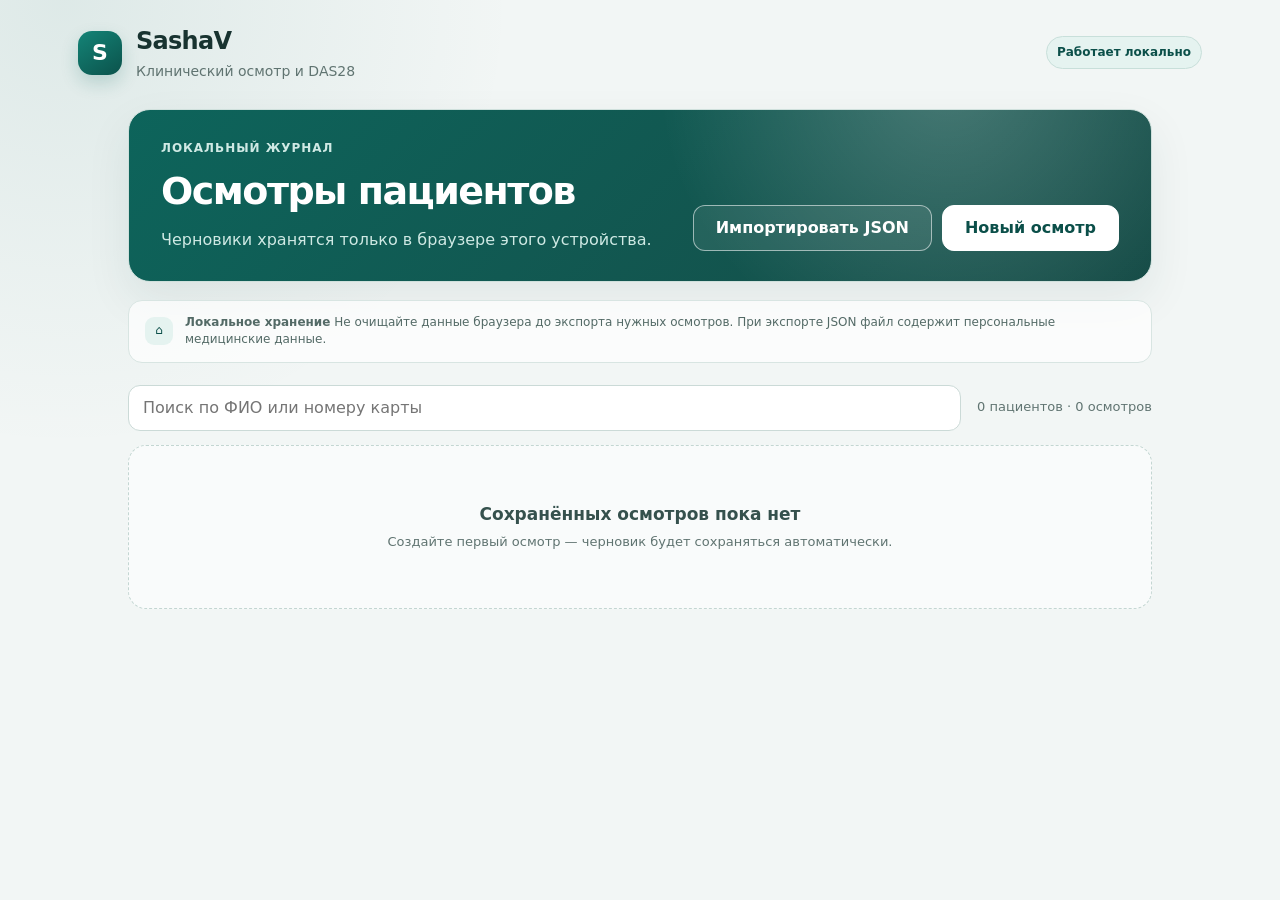
==== commit 6d09550d: "deploy: publish SashaV 0.1.2" ====
--- a/index.html
+++ b/index.html
@@ -1,17 +1,18 @@
-<!doctype html>
-<html lang="ru">
-  <head>
-    <meta charset="UTF-8" />
-    <meta name="viewport" content="width=device-width, initial-scale=1.0, viewport-fit=cover" />
-    <meta name="theme-color" content="#0b4f49" />
-    <meta name="description" content="SashaV — локальный клинический осмотр, DAS28 и печать протокола" />
-    <link rel="icon" href="/icon.svg" type="image/svg+xml" />
-    <meta name="theme-color" content="#0f766e" />
-    <title>SashaV — клинический осмотр и DAS28</title>
-    <script type="module" crossorigin src="/assets/index-DzASWUM8.js"></script>
-    <link rel="stylesheet" crossorigin href="/assets/index-o-0q3eFr.css">
-  <link rel="manifest" href="/manifest.webmanifest"><script id="vite-plugin-pwa:register-sw" src="/registerSW.js"></script></head>
-  <body>
-    <div id="root"></div>
-  </body>
-</html>
+<!doctype html>
+<html lang="ru">
+  <head>
+    <meta charset="UTF-8" />
+    <meta name="viewport" content="width=device-width, initial-scale=1.0, viewport-fit=cover" />
+    <meta name="theme-color" content="#0b4f49" />
+    <meta name="description" content="SashaV — локальный клинический осмотр, DAS28 и печать протокола" />
+    <link rel="icon" href="/icon.svg" type="image/svg+xml" />
+    <meta name="theme-color" content="#0f766e" />
+    <title>SashaV — клинический осмотр и DAS28</title>
+    <script type="module" crossorigin src="/assets/index-BkKFfM6-.js"></script>
+    <link rel="stylesheet" crossorigin href="/assets/index-CVpikaf3.css">
+  <link rel="manifest" href="/manifest.webmanifest"><script id="vite-plugin-pwa:register-sw" src="/registerSW.js"></script></head>
+  <body>
+    <div id="root"></div>+
+  </body>
+</html>
--- a/assets/index-CVpikaf3.css
+++ b/assets/index-CVpikaf3.css
@@ -0,0 +1 @@
+@page{size:A4 portrait;margin:10mm 13mm 12mm}.print-preview{margin-top:22px}.print-toolbar{background:#fff;border:1px solid #cfdedb;border-radius:14px;justify-content:space-between;align-items:center;gap:18px;margin-bottom:16px;padding:14px 16px;display:flex}.print-toolbar>div{align-items:center;gap:10px;display:flex}.print-toolbar>div:first-child{gap:2px;display:grid}.print-toolbar span{color:var(--muted);font-size:12px}.print-document{color:#17221f;background:#fff;border:1px solid #d4deda;width:min(100%,210mm);min-height:297mm;margin:0 auto;padding:16mm 16mm 18mm;font-family:Times New Roman,Times,serif;font-size:10pt;line-height:1.32;box-shadow:0 18px 45px #1535311f}.print-document--short{font-size:10pt}.print-document--full{font-size:10.2pt;line-height:1.38}.print-document h2,.print-document h3,.print-document p,.print-document dl{margin-top:0}.print-document__header{border-bottom:1.5px solid #25332f;grid-template-columns:1fr auto;gap:18px;padding-bottom:4mm;display:grid}.print-document__header h2{margin-bottom:0;font-size:17pt}.print-document__header>div>p{margin-bottom:3mm;font-size:9pt}.print-document__header dl div{grid-template-columns:auto auto;gap:5mm;display:grid}.print-document dt{color:#4f5b57}.print-document dd{margin:0;font-weight:700}.print-patient,.print-section,.print-assessment{break-inside:avoid;border-bottom:.3mm solid #b9c2bf;padding:2.2mm 0 1.8mm}.print-patient__facts{flex-wrap:wrap;gap:2mm 7mm;display:flex}.print-patient__facts span{white-space:nowrap}.print-document h3{text-transform:uppercase;letter-spacing:.03em;margin-bottom:1.5mm;font-family:Arial,sans-serif;font-size:10pt}.print-document section p{white-space:pre-wrap;margin-bottom:1mm}.print-assessment{border:.4mm solid #53615d;margin:2.5mm 0 .5mm;padding:3mm}.print-assessment small{color:#4f5b57;margin-top:2mm;display:block}.print-joint-details{break-inside:avoid;border-top:.3mm solid #b9c2bf;margin-top:2mm;padding-top:1.5mm}.print-joint-figure{break-inside:avoid;border:.3mm solid #b9c2bf;grid-template-columns:55mm 1fr;align-items:center;gap:5mm;margin:2.5mm 0;padding:2.5mm;display:grid}.print-joint-figure svg{width:55mm;height:auto;display:block}.print-joint-figure figcaption{color:#4f5b57;margin:0;font-family:Arial,sans-serif;font-size:8.5pt;line-height:1.45}.print-joint-figure__surface{fill:#f7faf9;stroke:#aab8b4;stroke-width:2px}.print-joint-figure__body circle,.print-joint-figure__body path{fill:#e7ecea;stroke:#82928e;stroke-linecap:round;stroke-linejoin:round;stroke-width:8px}.print-joint-figure__body path{fill:none}.print-joint-figure__body path:first-of-type{fill:#e7ecea;stroke-width:3px}.print-joint-figure__body .print-joint-figure__hand-link{stroke:#aab8b4;stroke-dasharray:7 8;stroke-width:2px}.print-joint-figure__body .print-joint-figure__hand-panel{fill:#fff;stroke:#b7c3c0;stroke-width:2px}.print-joint-figure__side-label,.print-joint-figure__hand-title{fill:#25332f;font-family:Arial,sans-serif;font-size:12px;font-weight:700}.print-joint-figure__hand-title{font-size:11px}.print-joint-figure__marker{stroke-width:2.5px}.print-joint-figure__marker--normal{fill:#fff;stroke:#657571}.print-joint-figure__marker--tender{fill:#f2c94c;stroke:#8b6500}.print-joint-figure__marker--swollen{fill:#ef8b2c;stroke:#98430a}.print-joint-figure__marker--both{fill:#c8434a;stroke:#751c22}.print-joint-figure__mark{fill:#27332f;font-family:Arial,sans-serif;font-size:11px;font-weight:700}.print-joint-figure__mark--both{fill:#fff;font-size:8px}.print-joint-figure--anatomy{display:block}.print-joint-figure--anatomy svg{width:100%;max-height:85mm;margin:0 auto 2mm}.print-joint-figure--anatomy .print-joint-figure__marker{stroke-width:5px}.print-joint-figure--anatomy .print-joint-figure__mark{font-size:42px}.print-joint-figure--anatomy .print-joint-figure__mark--both{font-size:30px}.print-anatomy-title{fill:#25332f;font:56px Arial,sans-serif}.print-document--full .print-section,.print-document--full .print-assessment,.print-document--full .print-patient{padding-top:2.6mm;padding-bottom:2.2mm}.print-document h2,.print-document h3{break-after:avoid}.print-document__footer{break-inside:avoid;grid-template-columns:1fr 45mm;align-items:end;gap:8mm;margin-top:5mm;display:grid}.print-document__footer>div:first-child{gap:2mm;display:grid}.signature-line{color:#4f5b57;text-align:center;border-bottom:.3mm solid #222;padding-top:8mm;font-size:9pt}.print-document__footer p{color:#59625f;text-align:center;grid-column:1/-1;margin-top:4mm;font-size:8pt}@media (width<=700px){.print-toolbar,.print-toolbar>div:last-child{flex-direction:column;align-items:stretch}.print-document{min-height:auto;padding:22px 18px;font-size:10pt}.print-document__header{grid-template-columns:1fr}}@media print{.no-print,.app-header,.step-navigation,.workspace-actions,.step-card{display:none!important}html,body,.workspace-content,.print-preview{background:#fff!important;margin:0!important;padding:0!important}.print-preview{display:block!important}.print-document{width:auto;min-height:0;box-shadow:none;border:0;margin:0;padding:0;display:block!important}}.template-panel{background:#fff;border:1px solid #c8dcdd;border-radius:18px;margin-bottom:18px;overflow:hidden}.template-toggle{color:#155b57;width:100%;font:inherit;text-align:left;cursor:pointer;background:#edf6f5;border:0;justify-content:space-between;align-items:center;padding:16px 20px;font-weight:750;display:flex}.template-panel__body{padding:20px}.template-start{padding:0 20px 18px}.template-start p{color:var(--muted);font-size:14px;line-height:1.6}.template-starters,.template-primary-actions{grid-template-columns:repeat(2,minmax(0,1fr));gap:12px;margin-top:14px;display:grid}.template-starter{border:1px solid var(--line);color:var(--accent-dark);text-align:left;background:#f4faf8;border-radius:12px;flex-direction:column;gap:6px;padding:14px;display:flex}.template-starter span{font-size:13px}.template-primary-actions .button{white-space:normal}.template-panel fieldset{border:0;min-width:0;margin:0;padding:0}.template-panel input:not([type=checkbox]):not([type=file]),.template-panel select,.template-panel textarea{box-sizing:border-box;border:1px solid var(--line);border-radius:var(--radius-control);width:100%;min-width:0;color:var(--ink);background:#fff;padding:11px 12px}.template-panel input[type=checkbox]{accent-color:#087c73;flex:none;width:20px;height:20px;margin:0}.template-panel textarea{resize:vertical;margin-top:10px;display:block}.template-label{margin:14px 0 8px;font-weight:650;display:block}.template-note{color:#526b72;font-size:13px;line-height:1.6}.template-actions{flex-wrap:wrap;align-items:center;gap:10px;margin:12px 0;display:flex}.template-actions--compact{gap:8px 20px}.template-check{cursor:pointer;align-items:flex-start;gap:10px;line-height:1.5;display:flex}.template-editor__fields{grid-template-columns:repeat(2,minmax(0,1fr));gap:12px;margin:18px 0;display:grid}.template-editor__field,.template-preview__field{border:1px solid #dce6e7;border-radius:12px;min-width:0;padding:14px}.template-panel .template-preview{grid-template-columns:repeat(2,minmax(0,1fr));gap:12px;margin:20px 0;display:grid}.template-preview legend{margin-bottom:10px;font-weight:700}.template-preview__field p{white-space:pre-wrap;overflow-wrap:anywhere;color:#526b72;max-height:180px;margin:8px 0 0 30px;font-size:14px;line-height:1.6;overflow-y:auto}.template-privacy{background:#fff6e5;border-radius:12px;padding:14px}.template-error{color:#9f2424;background:#fff1ef;border-radius:10px;padding:12px}.template-notice{color:#155b57;background:#eaf7f0;border-radius:10px;padding:12px}.template-panel :focus-visible,.template-file:focus-within{outline-offset:3px;outline:3px solid #0b8178}.template-panel button:disabled{opacity:.6;cursor:default}@media (width<=640px){.template-primary-actions{grid-template-columns:1fr}.template-start{padding:0 14px 14px}.template-panel__body{padding:14px}.template-editor__fields,.template-panel .template-preview{grid-template-columns:1fr}.template-actions>.button,.template-browser>.button{white-space:normal;width:100%}.template-panel select{font-size:14px}}@media print{.template-panel{display:none!important}}:root{color:#183330;font-synthesis:none;text-rendering:optimizelegibility;--ink:#183330;--muted:#607471;--line:#d9e5e2;--surface:#fff;--accent:#116a61;--accent-dark:#0b4f49;--accent-soft:#e5f3f0;--danger:#b42318;--shadow:0 18px 45px #1c433e14;--shadow-soft:0 8px 24px #1c433e12;--surface-subtle:#f7faf9;--radius-control:12px;--radius-panel:18px;--focus-ring:0 0 0 3px #116a6129;background:#f2f6f5;font-family:Inter,ui-sans-serif,system-ui,-apple-system,BlinkMacSystemFont,Segoe UI,sans-serif}*{box-sizing:border-box}.sr-only{clip:rect(0, 0, 0, 0);white-space:nowrap;border:0;width:1px;height:1px;margin:-1px;padding:0;position:absolute;overflow:hidden}body{background:radial-gradient(circle at 5% 0,#116a6117,#0000 28rem),#f2f6f5;min-width:320px;min-height:100vh;margin:0;line-height:1.45}button,input,select,textarea{font:inherit}button,select{cursor:pointer}button{transition:border-color .14s,background-color .14s,box-shadow .14s,transform .14s}button:active:not(:disabled){transform:translateY(1px)}button:focus-visible,input:focus-visible,select:focus-visible,textarea:focus-visible,summary:focus-visible{box-shadow:var(--focus-ring);outline:none}.workspace-shell{min-height:100vh}.app-header{align-items:center;gap:14px;max-width:1180px;margin:0 auto;padding:24px 28px 16px;display:flex}.brand-mark{color:#fff;background:linear-gradient(145deg,#148477,#0b524b);border-radius:14px;place-items:center;width:44px;height:44px;font-size:22px;font-weight:750;display:grid;box-shadow:0 8px 18px #116a6133}.app-header h1{letter-spacing:-.03em;margin:0;font-size:24px}.app-header p{color:var(--muted);margin:2px 0 0;font-size:14px}.header-back{border:1px solid var(--line);width:40px;height:40px;color:var(--accent-dark);background:#fff;border-radius:12px;place-items:center;font-size:20px;display:grid}.header-back:hover{background:var(--accent-soft);border-color:#afcac5}.offline-badge{color:var(--accent-dark);background:var(--accent-soft);border:1px solid #c8dfda;border-radius:999px;margin-left:auto;padding:7px 10px;font-size:12px;font-weight:700}.save-indicator{min-width:112px;color:var(--muted);white-space:nowrap;align-items:center;gap:8px;margin-left:auto;font-size:13px;display:flex}.save-indicator span{background:#9aa9a7;border-radius:50%;width:8px;height:8px}.save-indicator--saved span{background:#248b63}.save-indicator--error{color:var(--danger)}.save-indicator--error span{background:var(--danger)}.step-navigation{z-index:10;max-width:1180px;box-shadow:var(--shadow-soft);-webkit-backdrop-filter:blur(14px);backdrop-filter:blur(14px);background:#f7faf9e6;border:1px solid #cddedae6;border-radius:16px;gap:8px;margin:0 auto 20px;padding:6px;display:flex;position:sticky;top:10px;overflow-x:auto}.step-tab{min-height:42px;color:var(--muted);text-align:left;background:0 0;border:1px solid #0000;border-radius:12px;flex:1 0 145px;align-items:center;gap:9px;padding:9px 13px;font-size:14px;font-weight:650;display:flex}.step-tab span{border:1px solid var(--line);background:var(--surface);border-radius:50%;flex:none;place-items:center;width:23px;height:23px;font-size:12px;display:grid}.step-tab--active{color:var(--accent-dark);background:var(--accent-soft);border-color:#cae1dd}.step-tab--active span{color:#fff;border-color:var(--accent);background:var(--accent)}.step-tab--complete{color:#315b55}.step-tab--complete span{color:var(--accent-dark);background:#dff1ed;border-color:#b8d8d2;font-weight:850}.workspace-content{max-width:1120px;margin:0 auto;padding:0 28px 116px}.step-card{background:var(--surface);box-shadow:var(--shadow);border:1px solid #cddedae6;border-radius:20px;overflow:hidden}.step-card__header{background:linear-gradient(110deg,#fbfdfd,#f5faf8);border-bottom:1px solid #e8efed;padding:26px 30px 22px}.eyebrow{letter-spacing:.08em;text-transform:uppercase;font-weight:750;color:var(--accent)!important;margin:0 0 7px!important;font-size:12px!important}.step-card__header h2{color:var(--ink);letter-spacing:-.035em;margin:0;font-size:clamp(24px,3vw,31px)}.step-card__header p{max-width:680px;color:var(--muted);margin:8px 0 0;line-height:1.55}.form-section,.form-grid:not(.form-section .form-grid){padding:26px 32px}.form-section+.form-section{border-top:1px solid #edf2f1}.form-section h3{margin:0 0 18px;font-size:16px}.clinician-profile-actions{align-items:center;gap:12px;margin-top:18px;display:flex}.clinician-profile-actions .button{flex:none}.clinician-profile-actions span,.profile-notice{color:var(--muted);font-size:12px;line-height:1.45}.profile-notice{color:var(--accent-dark);margin:10px 0 0;font-weight:700}.form-grid{gap:20px;display:grid}.form-grid--two{grid-template-columns:repeat(2,minmax(0,1fr))}.form-grid--three{grid-template-columns:repeat(3,minmax(0,1fr))}.clinical-measurements{border-radius:var(--radius-panel);background:var(--surface-subtle);border:1px solid #dbe7e4;margin:4px 0;padding:20px}.protocol-diagnosis-grid{grid-column:1/-1;grid-template-columns:minmax(0,2fr) minmax(180px,1fr);gap:16px;display:grid}.protocol-fields>.field:last-child{grid-column:1/-1}.print-mode-selector{border:0;grid-template-columns:repeat(2,minmax(0,1fr));gap:12px;margin:22px 0;padding:0;display:grid}.print-mode-selector legend{grid-column:1/-1;margin-bottom:4px;font-weight:800}.print-mode-card{border:1px solid var(--line);background:var(--surface);cursor:pointer;border-radius:14px;align-items:flex-start;gap:10px;padding:16px;display:flex}.print-mode-card:hover{background:var(--surface-subtle);border-color:#aecdc7}.print-mode-card--active{border-color:var(--accent);background:#f4fbf9;box-shadow:0 0 0 2px #116a611f}.print-mode-card input{width:18px;height:18px;accent-color:var(--accent);margin:2px 0 0}.print-mode-card span{gap:4px;display:grid}.print-mode-card small{color:var(--muted)}.field{min-width:0}.field__label{color:#294743;margin-bottom:8px;font-size:13px;font-weight:700;display:block}.field input,.field select,.field textarea{border-radius:var(--radius-control);width:100%;color:var(--ink);background:#fff;border:1px solid #cbdad7;outline:none;transition:border-color .14s,box-shadow .14s}.field input,.field select{min-height:46px;padding:10px 12px}.field textarea{resize:vertical;padding:12px 14px;line-height:1.55}.field input:focus,.field select:focus,.field textarea:focus{border-color:var(--accent);box-shadow:var(--focus-ring)}.field input[aria-invalid=true]{border-color:var(--danger)}.field input[readonly]{color:var(--muted);background:#f6f8f8}.field__message{color:#71827f;margin:6px 0 0;font-size:12px}.field__message--error{color:var(--danger);font-weight:600}.placeholder-panel{color:var(--muted);text-align:center;background:#f7fbfa;border:1px dashed #bdd4cf;border-radius:16px;margin:32px;padding:44px 24px}.assessment-mode,.method-switch{border:1px solid var(--line);background:#f3f7f6;border-radius:13px;grid-auto-columns:minmax(0,1fr);grid-auto-flow:column;gap:4px;margin:24px 32px 0;padding:4px;display:grid}.assessment-mode button,.method-switch button{min-height:39px;color:var(--muted);background:0 0;border:0;border-radius:9px;padding:8px 14px;font-size:13px;font-weight:700}.assessment-mode button:hover,.method-switch button:hover{color:var(--accent-dark);background:#ffffffb8}.assessment-mode .assessment-mode__active,.method-switch .method-switch__active{color:var(--accent-dark);background:#fff;box-shadow:0 2px 7px #1b413c1a}.assessment-content{padding:24px 32px 32px}.manual-counts,.das28-input-grid{grid-template-columns:repeat(2,minmax(0,1fr));gap:20px;display:grid}.joint-map__summary{grid-template-columns:118px 118px 1fr;gap:10px;margin-bottom:22px;display:grid}.joint-mark-mode{border:0;margin:0 0 18px;padding:0}.joint-mark-mode legend{color:#36534f;margin-bottom:8px;font-size:13px;font-weight:800}.joint-mark-mode>div{border:1px solid var(--line);background:#f3f7f6;border-radius:13px;grid-template-columns:repeat(5,minmax(0,1fr));gap:5px;padding:5px;display:grid}.joint-mark-mode button{min-height:42px;color:var(--muted);background:0 0;border:0;border-radius:9px;padding:8px 6px;font-size:12px;font-weight:750}.joint-mark-mode button:hover,.joint-mark-mode .joint-mark-mode__active{color:var(--accent-dark);background:#fff;box-shadow:0 2px 7px #1b413c1a}.joint-mark-mode p{color:var(--muted);margin:7px 2px 0;font-size:11px}.joint-map__workspace{grid-template-columns:minmax(420px,1.35fr) minmax(280px,.65fr);align-items:start;gap:22px;display:grid}.joint-map__controls{border-radius:var(--radius-panel);background:var(--surface-subtle);border:1px solid #d8e5e2;gap:14px;padding:18px;display:grid;position:sticky;top:92px}.joint-map__summary>div:not(.joint-map__legend),.readonly-metric{background:#f7fbfa;border:1px solid #d7e5e2;border-radius:13px;justify-content:space-between;align-items:center;min-height:62px;padding:10px 14px;display:flex}.joint-map__summary span,.readonly-metric span{color:var(--muted);font-size:13px;font-weight:650}.joint-map__summary strong,.readonly-metric strong{color:var(--accent-dark);font-size:24px}.joint-map__legend{color:var(--muted);justify-content:flex-end;align-items:center;gap:16px;font-size:12px;display:flex}.legend-dot{border-radius:50%;width:9px;height:9px;margin-right:4px;display:inline-block}.legend-dot--normal{background:#f7faf9;border:1px solid #7c918b}.legend-dot--tender{background:#f2c94c}.legend-dot--both,.joint-badge--tender{background:#c8434a}.legend-dot--swollen,.joint-badge--swollen{background:#ef8b2c}.joint-figure{border-radius:var(--radius-panel);background:#fbfdfc;border:1px solid #dce8e5;justify-items:center;gap:10px;min-width:0;padding:14px;display:grid}.joint-figure__hint{color:#4f6560;text-align:center;margin:0;font-size:13px;font-weight:700}.joint-figure__svg{filter:drop-shadow(0 14px 24px #1548441a);touch-action:manipulation;border-radius:22px;width:min(100%,460px);height:auto;display:block;overflow:hidden}.joint-figure__svg--hand{width:min(100%,470px)}.joint-figure__surface{fill:#eef8f8;stroke:#c5ddda;stroke-width:4px}.joint-figure__anatomy{pointer-events:none}.joint-figure__side-label,.joint-figure__view-title{fill:#36534f;font-family:Inter,system-ui,sans-serif;font-weight:750}.joint-figure__side-label{letter-spacing:.035em;font-size:25px}.joint-figure__view-title{font-size:31px}.joint-figure__point{cursor:pointer;outline:none}.joint-figure__hit{fill:#116a6100;pointer-events:all}.joint-figure__focus{fill:none;stroke:#0000;stroke-width:7px}.joint-figure__point:focus-visible .joint-figure__focus,.joint-figure__focus--selected{stroke:#0b6f65}.joint-figure__marker{stroke-width:6px;pointer-events:none}.joint-figure__marker--normal{fill:#ffffffd1;stroke:#54736d}.joint-figure__marker--tender{fill:#f2c94c;stroke:#9a6f00}.joint-figure__marker--swollen{fill:#ef8b2c;stroke:#a84d0e}.joint-figure__marker--both{fill:#c8434a;stroke:#83242a}.joint-figure__mark{fill:#334642;pointer-events:none;font-family:Inter,system-ui,sans-serif;font-size:22px;font-weight:850}.joint-figure__mark--both{fill:#fff;font-size:17px}.joint-figure__hand-zone,.joint-figure__back{cursor:pointer;outline:none}.joint-figure__hand-zone-hit{fill:#0b6f6500;pointer-events:all}.joint-figure__hand-zone-ring{fill:#ebf9f7bd;stroke:#0b8076;stroke-dasharray:12 10;stroke-width:5px}.joint-figure__hand-zone text{fill:#075f58;pointer-events:none;font-family:Inter,system-ui,sans-serif;font-size:20px;font-weight:850}.joint-figure__hand-zone:focus-visible .joint-figure__hand-zone-ring{stroke:#063f3a;stroke-width:9px}.joint-figure__back rect{fill:#074f4ae6;stroke:#fff;stroke-width:3px}.joint-figure__back text{fill:#fff;pointer-events:none;font-family:Inter,system-ui,sans-serif;font-size:23px;font-weight:800}.joint-figure__back:focus-visible rect{stroke:#f2c94c;stroke-width:8px}.joint-map__fallback{background:#fbfdfc;border:1px solid #d8e5e2;border-radius:13px;margin-top:16px;padding:12px 14px}.joint-map__fallback>summary{color:#36534f;cursor:pointer;font-size:13px;font-weight:750}.joint-map__fallback>p{color:var(--muted);margin:10px 0 14px;font-size:12px}.joint-map__sides{grid-template-columns:repeat(2,minmax(0,1fr));gap:18px;display:grid}.joint-side{background:#fbfdfc;border:1px solid #e1ebe9;border-radius:16px;padding:16px}.joint-side h3{margin:0 0 12px;font-size:14px}.joint-grid{grid-template-columns:repeat(3,minmax(0,1fr));gap:7px;display:grid}.joint-button{color:#36534f;background:#fff;border:1px solid #d3e0dd;border-radius:10px;justify-content:space-between;align-items:center;gap:5px;min-width:0;min-height:48px;padding:7px 8px;font-size:11px;font-weight:650;display:flex;position:relative}.joint-button:hover,.joint-button--selected{border-color:var(--accent);box-shadow:0 0 0 2px #116a6117}.joint-button--marked{background:#f4faf8}.joint-button__name{text-overflow:ellipsis;white-space:nowrap;overflow:hidden}.joint-button__badges{gap:2px;display:flex}.joint-badge{color:#fff;border-radius:5px;place-items:center;width:17px;height:17px;font-size:9px;display:grid}.joint-detail{border:1px solid #cfe0dc;border-radius:14px;grid-template-columns:repeat(2,minmax(0,1fr));gap:10px;margin:0;padding:12px 14px 14px;display:grid}.joint-detail legend{color:var(--accent-dark);padding:0 6px;font-size:13px;font-weight:750}.joint-detail label{cursor:pointer;background:#f7faf9;border-radius:10px;align-items:center;gap:10px;min-height:54px;padding:9px 11px;display:flex}.joint-detail input{width:20px;height:20px;accent-color:var(--accent)}.joint-detail label span{gap:2px;display:grid}.joint-detail b{font-size:13px}.joint-detail small,.joint-map__instruction{color:var(--muted);font-size:11px}.joint-map__instruction{color:#36534f;text-align:left;background:#fff;border-radius:12px;gap:5px;margin:0;padding:18px;display:grid}.joint-map__instruction b{color:var(--ink);font-size:14px}.joint-map__instruction span{line-height:1.45}.joint-map__tools{align-items:stretch;gap:12px;margin-top:0;display:grid}.text-button{background:0 0;border:0;min-height:40px;padding:6px 4px;font-size:13px;font-weight:700}.text-button--danger{color:var(--danger)}.text-button:disabled{cursor:not-allowed;opacity:.4}.das28-panel .method-switch{width:100%;margin:0 0 22px}.das28-input-grid{grid-template-columns:repeat(4,minmax(0,1fr));align-items:start}.readonly-metric{min-height:72px}.das28-result,.das28-empty{border-radius:17px;margin-top:24px}.das28-result{background:linear-gradient(120deg,#eaf6f3,#f7fbfa);border:1px solid #bcd9d3;grid-template-columns:170px 1fr;align-items:center;gap:20px;padding:22px;display:grid}.das28-result p{color:var(--muted);margin:0;font-size:12px;font-weight:750}.das28-result strong{color:var(--accent-dark);letter-spacing:-.06em;font-size:46px}.das28-result>div:last-child{gap:5px;display:grid}.das28-result b{font-size:18px}.das28-result span{color:var(--muted);font-size:13px;line-height:1.5}.das28-result--high{background:linear-gradient(120deg,#fff1ef,snow);border-color:#e7c1bd}.das28-result--high strong{color:#9f2d25}.das28-empty{color:var(--muted);text-align:center;background:#f7faf9;border:1px dashed #c7d8d4;padding:22px;font-size:13px}.formula-note{color:var(--muted);margin-top:18px;font-size:12px}.formula-note summary{color:#46615d;cursor:pointer;font-weight:700}.formula-note p{line-height:1.55}.protocol-editor{gap:22px;display:grid}.draft-status{background:#fff8ec;border:1px solid #eed2a7;border-radius:14px;align-items:center;gap:12px;padding:14px 16px;display:flex}.draft-status>span{color:#fff;background:#b06b11;border-radius:50%;flex:none;place-items:center;width:30px;height:30px;font-weight:800;display:grid}.draft-status>div{gap:3px;display:grid}.draft-status small{color:#77664d}.draft-status--reviewed{background:#eef9f3;border-color:#bcdccd}.draft-status--reviewed>span{background:#248b63}.protocol-source{background:#f8fbfa;border:1px solid #dbe7e4;border-radius:15px;padding:18px}.protocol-source h3{margin:0 0 13px;font-size:15px}.protocol-source dl{gap:0;margin:0;display:grid}.protocol-source dl div{border-top:1px solid #e5eeec;grid-template-columns:180px 1fr;gap:14px;padding:9px 0;display:grid}.protocol-source dt{color:var(--muted);font-size:12px;font-weight:700}.protocol-source dd{color:#2b4743;margin:0;font-size:13px;line-height:1.5}.protocol-fields{grid-template-columns:repeat(2,minmax(0,1fr));gap:20px;display:grid}.review-gate{background:#f5faf8;border:1px solid #cbded9;border-radius:15px;justify-content:space-between;align-items:center;gap:18px;padding:16px;display:flex}.review-blockers{color:#8f2f27;background:#fff4f2;border:1px solid #efc7c3;border-radius:13px;padding:14px 16px;font-size:13px}.review-blockers ul{gap:4px;margin:8px 0 0;padding-left:20px;display:grid}.review-gate label{cursor:pointer;align-items:center;gap:12px;display:flex}.review-gate input{width:22px;height:22px;accent-color:var(--accent);flex:none}.review-gate label span{gap:3px;display:grid}.review-gate small{color:var(--muted);line-height:1.35}.workspace-actions{z-index:12;-webkit-backdrop-filter:blur(16px);backdrop-filter:blur(16px);background:#f7faf9eb;border:1px solid #c3d6d2f2;border-radius:16px;justify-content:space-between;gap:12px;width:min(100% - 56px,1064px);padding:10px;display:flex;position:fixed;bottom:16px;left:50%;transform:translate(-50%);box-shadow:0 14px 38px #18333029}.button{border-radius:var(--radius-control);min-height:46px;padding:10px 22px;font-weight:700}.button:disabled{cursor:not-allowed;opacity:.45}.button--primary{border:1px solid var(--accent);color:#fff;background:var(--accent);box-shadow:0 7px 16px #116a6129}.button--primary:hover{background:var(--accent-dark)}.button--secondary{color:var(--ink);background:#fff;border:1px solid #cbdad7}.button--secondary:hover:not(:disabled){background:#f5faf8;border-color:#9fc2bc}.button--danger{color:#fff;background:#b42318;border:1px solid #b42318}.history-page{max-width:1080px;margin:0 auto;padding:12px 28px 56px}.history-hero{color:#fff;box-shadow:var(--shadow);background:radial-gradient(circle at 80% -20%,#ffffff38,#0000 18rem),linear-gradient(135deg,#0d645b,#164c47);border:1px solid #cfe0dc;border-radius:22px;justify-content:space-between;align-items:flex-end;gap:24px;padding:30px 32px;display:flex}.history-hero .eyebrow,.history-hero>div>p{color:#cfe9e4!important}.history-hero h2{letter-spacing:-.04em;margin:0;font-size:clamp(27px,4vw,38px)}.history-hero>div>p:last-child{margin:8px 0 0}.history-hero .button--primary{color:var(--accent-dark);box-shadow:none;background:#fff;border-color:#fff}.history-hero__actions{flex-wrap:wrap;flex:none;gap:10px;display:flex}.history-hero__actions label:focus-within{outline-offset:3px;outline:3px solid #fff}.history-hero__actions .button--secondary{color:#fff;background:#ffffff14;border-color:#ffffff8c}.privacy-notice{color:#536a66;background:#ffffffb8;border:1px solid #d8e5e2;border-radius:14px;align-items:center;gap:12px;margin:18px 0;padding:13px 16px;font-size:12px;line-height:1.45;display:flex}.privacy-notice>span{width:28px;height:28px;color:var(--accent-dark);background:var(--accent-soft);border-radius:9px;flex:none;place-items:center;display:grid}.privacy-notice p{margin:0}.history-tools{align-items:center;gap:16px;margin:22px 0 14px;display:flex}.history-tools label{flex:1}.history-tools input{width:100%;min-height:46px;color:var(--ink);background:#fff;border:1px solid #cbdad7;border-radius:12px;outline:none;padding:10px 14px}.history-tools input:focus{border-color:var(--accent);box-shadow:0 0 0 3px #116a611f}.history-tools>span{color:var(--muted);white-space:nowrap;font-size:13px}.history-list{gap:12px;display:grid}.history-card{background:#fff;border:1px solid #d8e4e1;border-radius:17px;justify-content:space-between;align-items:center;gap:20px;padding:19px 20px;display:flex;box-shadow:0 7px 22px #1e413c0d}.history-card--patient{flex-wrap:wrap}.history-card__main{flex:1;min-width:0}.history-card__title{align-items:center;gap:10px;display:flex}.history-card h3{text-overflow:ellipsis;white-space:nowrap;margin:0;font-size:17px;overflow:hidden}.record-status{color:#8a5c16;background:#fff1d9;border-radius:999px;padding:4px 7px;font-size:10px;font-weight:750}.record-status--reviewed{color:#1a704f;background:#e9f6ef}.history-card dl{flex-wrap:wrap;gap:10px 22px;margin:12px 0 0;display:flex}.history-card dl div{gap:6px;display:flex}.history-card dt,.history-card dd{margin:0;font-size:12px}.history-card dt{color:var(--muted)}.history-card dd{font-weight:700}.history-card__actions{flex-wrap:wrap;justify-content:flex-end;align-items:center;gap:7px;display:flex}.history-card__actions .button{min-height:40px;padding:7px 11px;font-size:12px}.history-delta{color:#256247;background:#eaf7ef;border-radius:8px;margin:10px 0 0;padding:5px 8px;font-size:11px;font-weight:750;display:inline-flex}.history-delta--worse{color:#8f3c23;background:#fff0e9}.patient-timeline{border-top:1px solid #e5eeec;width:100%;padding-top:12px}.patient-timeline>summary{color:var(--accent-dark);cursor:pointer;font-size:12px;font-weight:800}.patient-timeline__list{gap:7px;margin-top:10px;display:grid}.patient-timeline__visit{background:#f7faf9;border-radius:10px;justify-content:space-between;align-items:center;gap:12px;padding:9px 11px;display:flex}.patient-timeline__visit>div:first-child{gap:3px;display:grid}.patient-timeline__visit span{color:var(--muted);font-size:11px}.patient-timeline__visit>div:last-child{gap:8px;display:flex}.history-empty{color:var(--muted);text-align:center;background:#ffffff8c;border:1px dashed #c3d6d2;border-radius:18px;padding:56px 20px}.history-empty strong{color:#35514d;margin-bottom:7px;font-size:17px;display:block}.history-empty p{margin:0;font-size:13px}.history-error{color:#8f2f27;background:#fff2f0;border:1px solid #efc7c3;border-radius:12px;justify-content:space-between;gap:12px;margin-bottom:14px;padding:12px 14px;font-size:13px;display:flex}.history-error button{color:#8f2f27;background:0 0;border:0;font-weight:750}.history-notice{color:#16584f;background:#edf9f5;border:1px solid #b9ddd4;border-radius:12px;margin:0 0 14px;padding:12px 14px}.modal-backdrop{z-index:20;-webkit-backdrop-filter:blur(4px);backdrop-filter:blur(4px);background:#0b23207a;place-items:center;padding:20px;display:grid;position:fixed;inset:0}.confirm-dialog{background:#fff;border-radius:18px;width:min(100%,460px);padding:24px;box-shadow:0 24px 70px #0c262242}.confirm-dialog h2{margin:0;font-size:22px}.confirm-dialog p{color:var(--muted);line-height:1.5}.confirm-dialog>div{justify-content:flex-end;gap:9px;margin-top:22px;display:flex}.fatal-error{align-content:center;justify-items:start;max-width:520px;min-height:100vh;margin:0 auto;padding:32px;display:grid}.fatal-error h1{margin-bottom:4px}.fatal-error p{color:var(--muted);line-height:1.5}@media (width<=700px){.app-header{padding:16px 16px 10px}.offline-badge{display:none}.brand-mark{width:40px;height:40px}.save-indicator{background:#ffffffb8;border-radius:999px;min-width:0;margin-left:auto;padding:7px}.save-indicator--saved{gap:0;font-size:0}.save-indicator--saved span{width:10px;height:10px}.step-navigation{border-radius:14px;margin:0 12px 14px;padding:4px;top:8px;overflow-x:visible}.step-tab{text-align:center;flex-direction:column;flex:1 1 0;justify-content:center;gap:3px;min-width:0;min-height:48px;padding:5px 2px;font-size:10px}.step-tab span{width:20px;height:20px;font-size:10px}.workspace-content{padding:0 12px 104px}.step-card{border-radius:17px}.step-card__header,.form-section,.form-grid:not(.form-section .form-grid){padding:22px 18px}.form-grid--two{grid-template-columns:1fr}.assessment-mode{margin:18px 18px 0;display:grid}.assessment-content{padding:20px 18px 24px}.clinician-profile-actions{flex-direction:column;align-items:stretch}.clinician-profile-actions .button{width:100%}.joint-map__workspace{grid-template-columns:1fr;gap:14px}.joint-map__controls{padding:14px;position:static}.joint-figure{padding:8px}.manual-counts,.joint-map__sides,.joint-detail,.das28-input-grid,.das28-result{grid-template-columns:1fr}.joint-map__summary,.joint-mark-mode>div{grid-template-columns:repeat(2,minmax(0,1fr))}.joint-mark-mode button:first-child{grid-column:1/-1}.joint-map__legend{flex-wrap:wrap;grid-column:1/-1;justify-content:flex-start}.joint-grid{grid-template-columns:repeat(3,minmax(0,1fr))}.joint-button{min-height:50px}.das28-panel .method-switch{width:100%;display:grid}.protocol-fields,.protocol-diagnosis-grid,.protocol-source dl div{grid-template-columns:1fr}.protocol-source dl div{gap:4px}.review-gate{flex-direction:column;align-items:stretch}.workspace-actions{background:#f7faf9f0;border-radius:14px;width:calc(100% - 24px);padding:8px;position:fixed;bottom:8px}.workspace-content--joints{padding-bottom:24px}.workspace-content--joints .workspace-actions{width:100%;margin-top:14px;position:static;transform:none}.button{flex:1}.history-page{padding:8px 12px 40px}.history-hero{border-radius:18px;flex-direction:column;align-items:stretch;padding:23px 20px}.history-hero .button{width:100%}.history-hero__actions{flex-direction:column}.history-card{flex-direction:column;align-items:stretch}.history-card__actions{grid-template-columns:repeat(2,minmax(0,1fr));display:grid}.history-card__actions .text-button{min-height:40px}.patient-timeline__visit{flex-direction:column;align-items:stretch}.patient-timeline__visit>div:last-child{flex-wrap:wrap;justify-content:flex-start}.confirm-dialog>div{flex-direction:column-reverse}}@media print{body{background:#fff}.app-header,.step-navigation,.workspace-actions,.save-indicator{display:none!important}.workspace-content{max-width:none;padding:0}.step-card{box-shadow:none;border:0}}
